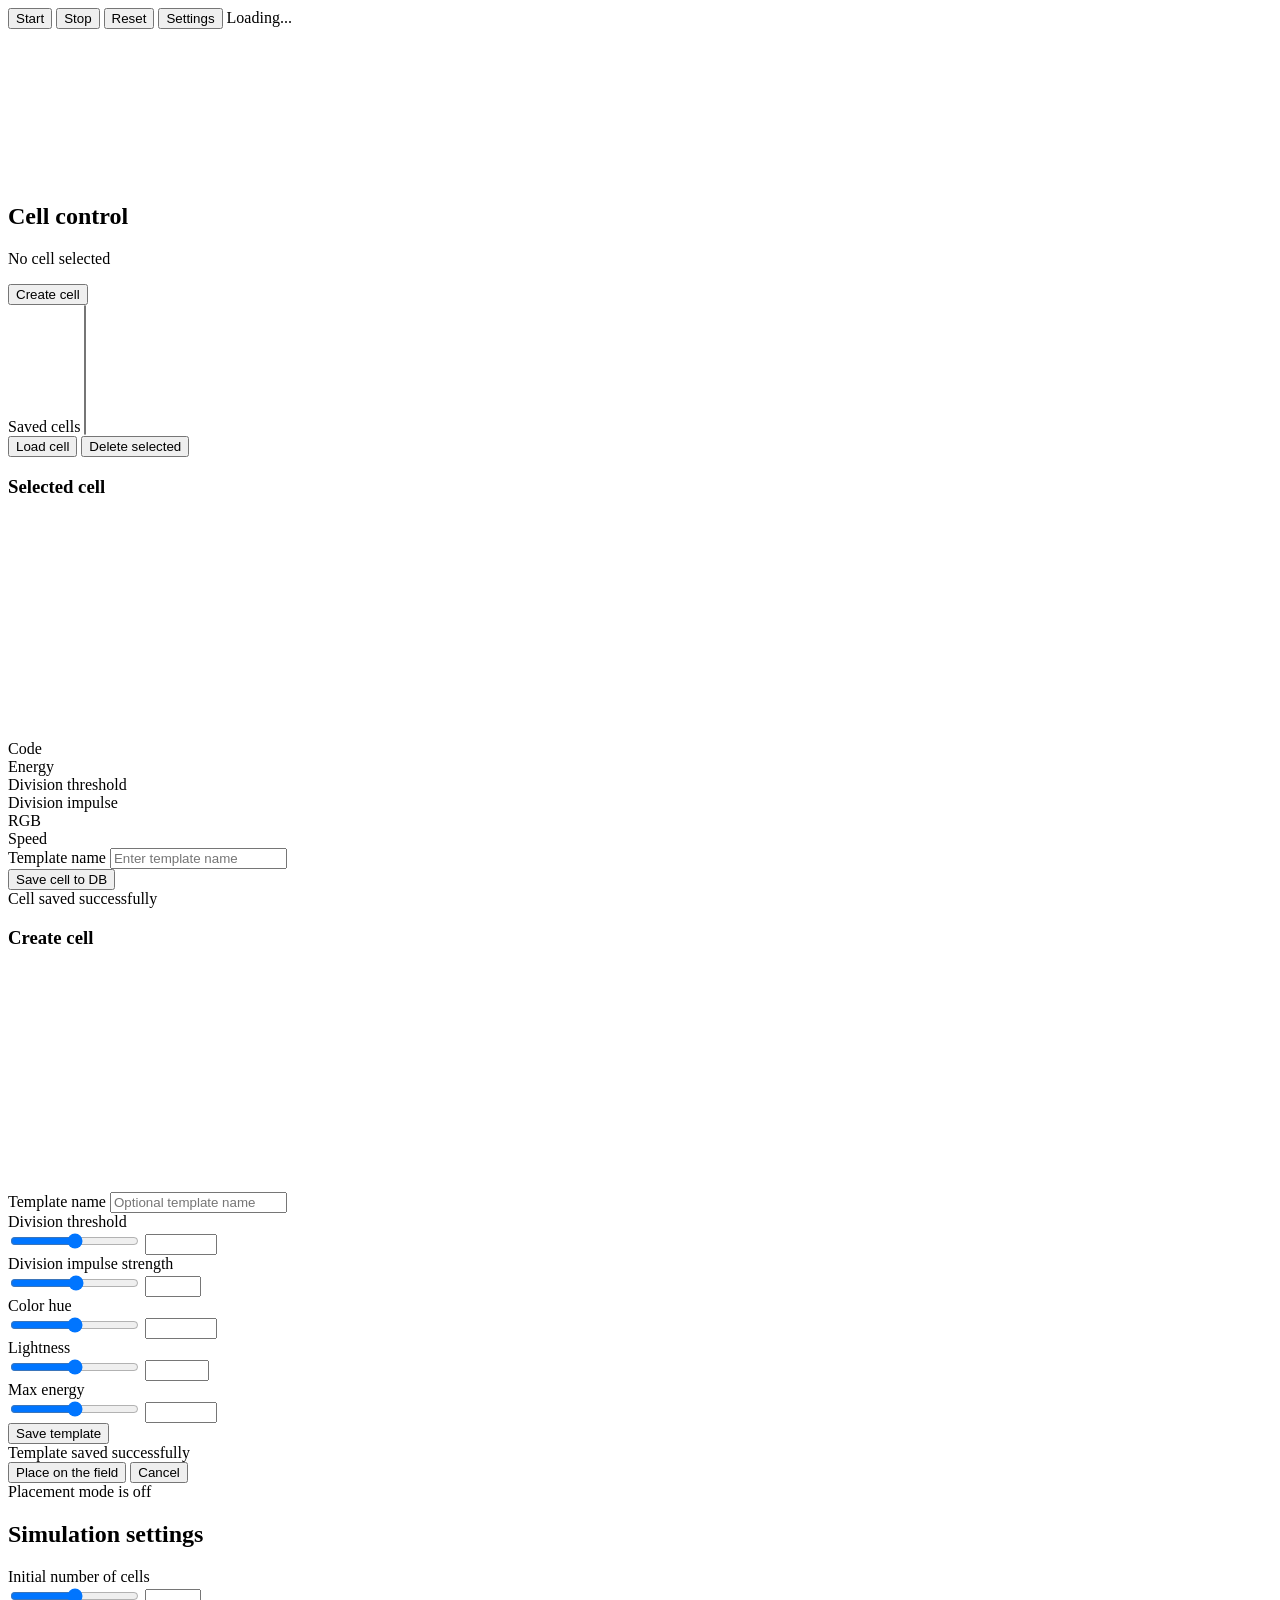
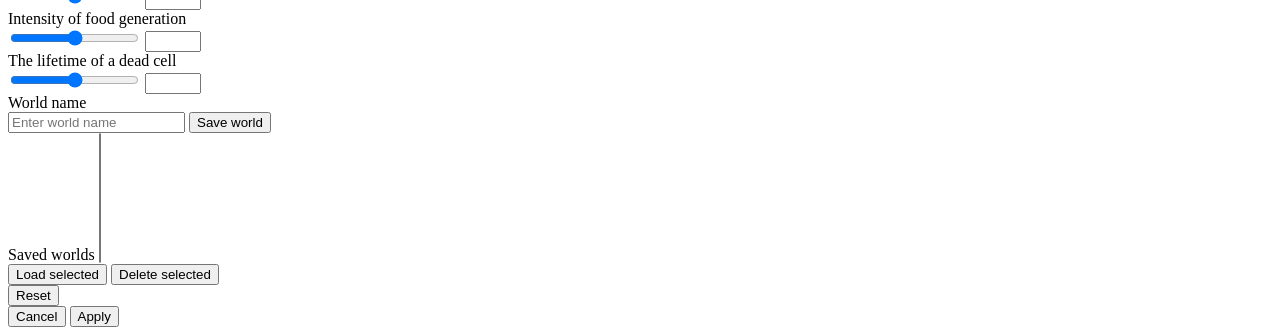
==== src/main/resources/static/index.html @ 62fa85a8 "feat: full simulation system (cells, genome, ui, config, save/load)" ====
<!DOCTYPE html>
<html lang="ru">
<head>
    <meta charset="UTF-8">
    <title>BioLab Engine</title>
    <link rel="stylesheet" href="/style.css">
</head>
<body>
<div class="toolbar">
    <button id="startBtn">Start</button>
    <button id="stopBtn">Stop</button>
    <button id="resetBtn">Reset</button>
    <button id="settingsBtn">Settings</button>
    <span id="stats">Loading...</span>
</div>

<div class="main-layout">
    <canvas id="world"></canvas>

    <aside class="cell-sidebar">
        <h2>Cell control</h2>

        <div id="cellPanelEmpty" class="cell-panel-section">
            <p>No cell selected</p>
            <button id="startCreateCellBtn" type="button">Create cell</button>

            <div class="cell-panel-spacer"></div>

            <label for="savedCellTemplatesList">Saved cells</label>
            <select id="savedCellTemplatesList" size="8"></select>

            <div class="cell-panel-spacer"></div>

            <div class="settings-input-row">
                <button id="loadCellTemplateBtn" type="button">Load cell</button>
                <button id="deleteCellTemplateBtn" type="button" class="danger-btn">Delete selected</button>
            </div>
        </div>

        <div id="cellPanelSelected" class="cell-panel-section hidden">
            <h3>Selected cell</h3>
            <div class="selected-cell-preview-wrap">
                <canvas id="selectedCellPreviewCanvas" width="220" height="220"></canvas>
            </div>

            <div class="cell-info-grid">
                <div class="cell-info-label">Code</div>
                <div id="selectedCellCode"></div>

                <div class="cell-info-label">Energy</div>
                <div id="selectedCellEnergy"></div>

                <div class="cell-info-label">Division threshold</div>
                <div id="selectedCellDivisionThreshold"></div>

                <div class="cell-info-label">Division impulse</div>
                <div id="selectedCellDivisionImpulse"></div>

                <div class="cell-info-label">RGB</div>
                <div id="selectedCellRgb"></div>

                <div class="cell-info-label">Speed</div>
                <div id="selectedCellSpeed"></div>
            </div>

            <div class="cell-panel-spacer"></div>

            <label for="saveSelectedCellNameInput">Template name</label>
            <input id="saveSelectedCellNameInput" type="text" maxlength="200" placeholder="Enter template name">

            <div class="cell-panel-spacer"></div>

            <button id="saveSelectedCellBtn" type="button">Save cell to DB</button>
            <div id="saveSelectedCellSuccess" class="success-toast">Cell saved successfully</div>
        </div>

        <div id="cellPanelCreate" class="cell-panel-section hidden">
            <h3>Create cell</h3>

            <div class="selected-cell-preview-wrap">
                <canvas id="createCellPreviewCanvas" width="220" height="220"></canvas>
            </div>

            <label for="createCellTemplateNameInput">Template name</label>
            <input id="createCellTemplateNameInput" type="text" maxlength="200" placeholder="Optional template name">

            <div class="cell-panel-spacer"></div>

            <div class="settings-field">
                <label for="createDivisionThresholdSlider">Division threshold</label>
                <div class="settings-input-row">
                    <input id="createDivisionThresholdSlider" type="range" min="20" max="100" step="0.1">
                    <input id="createDivisionThresholdInput" type="number" min="20" max="100" step="0.1">
                </div>
            </div>

            <div class="settings-field">
                <label for="createDivisionImpulseSlider">Division impulse strength</label>
                <div class="settings-input-row">
                    <input id="createDivisionImpulseSlider" type="range" min="0.5" max="6" step="0.1">
                    <input id="createDivisionImpulseInput" type="number" min="0.5" max="6" step="0.1">
                </div>
            </div>

            <div class="settings-field">
                <label for="createColorHueSlider">Color hue</label>
                <div class="settings-input-row">
                    <input id="createColorHueSlider" type="range" min="0" max="360" step="0.1">
                    <input id="createColorHueInput" type="number" min="0" max="360" step="0.1">
                </div>
            </div>

            <div class="settings-field">
                <label for="createLightnessSlider">Lightness</label>
                <div class="settings-input-row">
                    <input id="createLightnessSlider" type="range" min="35" max="75" step="0.1">
                    <input id="createLightnessInput" type="number" min="35" max="75" step="0.1">
                </div>
            </div>

            <div class="settings-field">
                <label for="createMaxEnergySlider">Max energy</label>
                <div class="settings-input-row">
                    <input id="createMaxEnergySlider" type="range" min="20" max="200" step="0.1">
                    <input id="createMaxEnergyInput" type="number" min="20" max="200" step="0.1">
                </div>
            </div>

            <div class="cell-panel-spacer"></div>

            <button id="saveCreateTemplateBtn" type="button">Save template</button>
            <div id="saveCreateTemplateSuccess" class="success-toast">Template saved successfully</div>

            <button id="armPlaceCellBtn" type="button">Place on the field</button>
            <button id="cancelCreateCellBtn" type="button">Cancel</button>

            <div class="cell-panel-spacer"></div>
            <div id="createCellModeHint">Placement mode is off</div>
        </div>
    </aside>
</div>

<div id="settingsOverlay" class="settings-overlay hidden">
    <div class="settings-modal">
        <h2>Simulation settings</h2>

        <div class="settings-field">
            <label for="initialSaprotrophCountSlider">Initial number of cells</label>
            <div class="settings-input-row">
                <input id="initialSaprotrophCountSlider" type="range" min="0" max="300" step="1">
                <input id="initialSaprotrophCountValue" type="number" min="0" max="300" step="1">
            </div>
        </div>

        <div class="settings-field">
            <label for="foodSpawnRateSlider">Intensity of food generation</label>
            <div class="settings-input-row">
                <input id="foodSpawnRateSlider" type="range" min="0" max="100" step="1">
                <input id="foodSpawnRateValue" type="number" min="0" max="100" step="1">
            </div>
        </div>

        <div class="settings-field">
            <label for="deadCellLifetimeTicksSlider">The lifetime of a dead cell</label>
            <div class="settings-input-row">
                <input id="deadCellLifetimeTicksSlider" type="range" min="1" max="500" step="1">
                <input id="deadCellLifetimeTicksValue" type="number" min="1" max="500" step="1">
            </div>
        </div>

        <div class="settings-field">
            <label for="worldNameInput">World name</label>
            <div class="settings-input-row">
                <input id="worldNameInput" type="text" maxlength="200" placeholder="Enter world name">
                <button id="saveWorldBtn" type="button">Save world</button>
            </div>
        </div>

        <div class="settings-field">
            <label for="savedWorldsList">Saved worlds</label>
            <select id="savedWorldsList" size="8"></select>
            <div class="settings-spacer-md"></div>
            <div class="settings-input-row">
                <button id="loadSelectedWorldBtn" type="button">Load selected</button>
                <button id="deleteSelectedWorldBtn" type="button" class="danger-btn">Delete selected</button>
            </div>
        </div>

        <div class="settings-middle-actions">
            <button id="resetSettingsBtn" type="button">Reset</button>
        </div>

        <div class="settings-bottom-actions">
            <button id="cancelSettingsBtn" type="button">Cancel</button>
            <button id="saveSettingsBtn" type="button">Apply</button>
        </div>
    </div>
</div>

<script type="module" src="/app.js"></script>
</body>
</html>
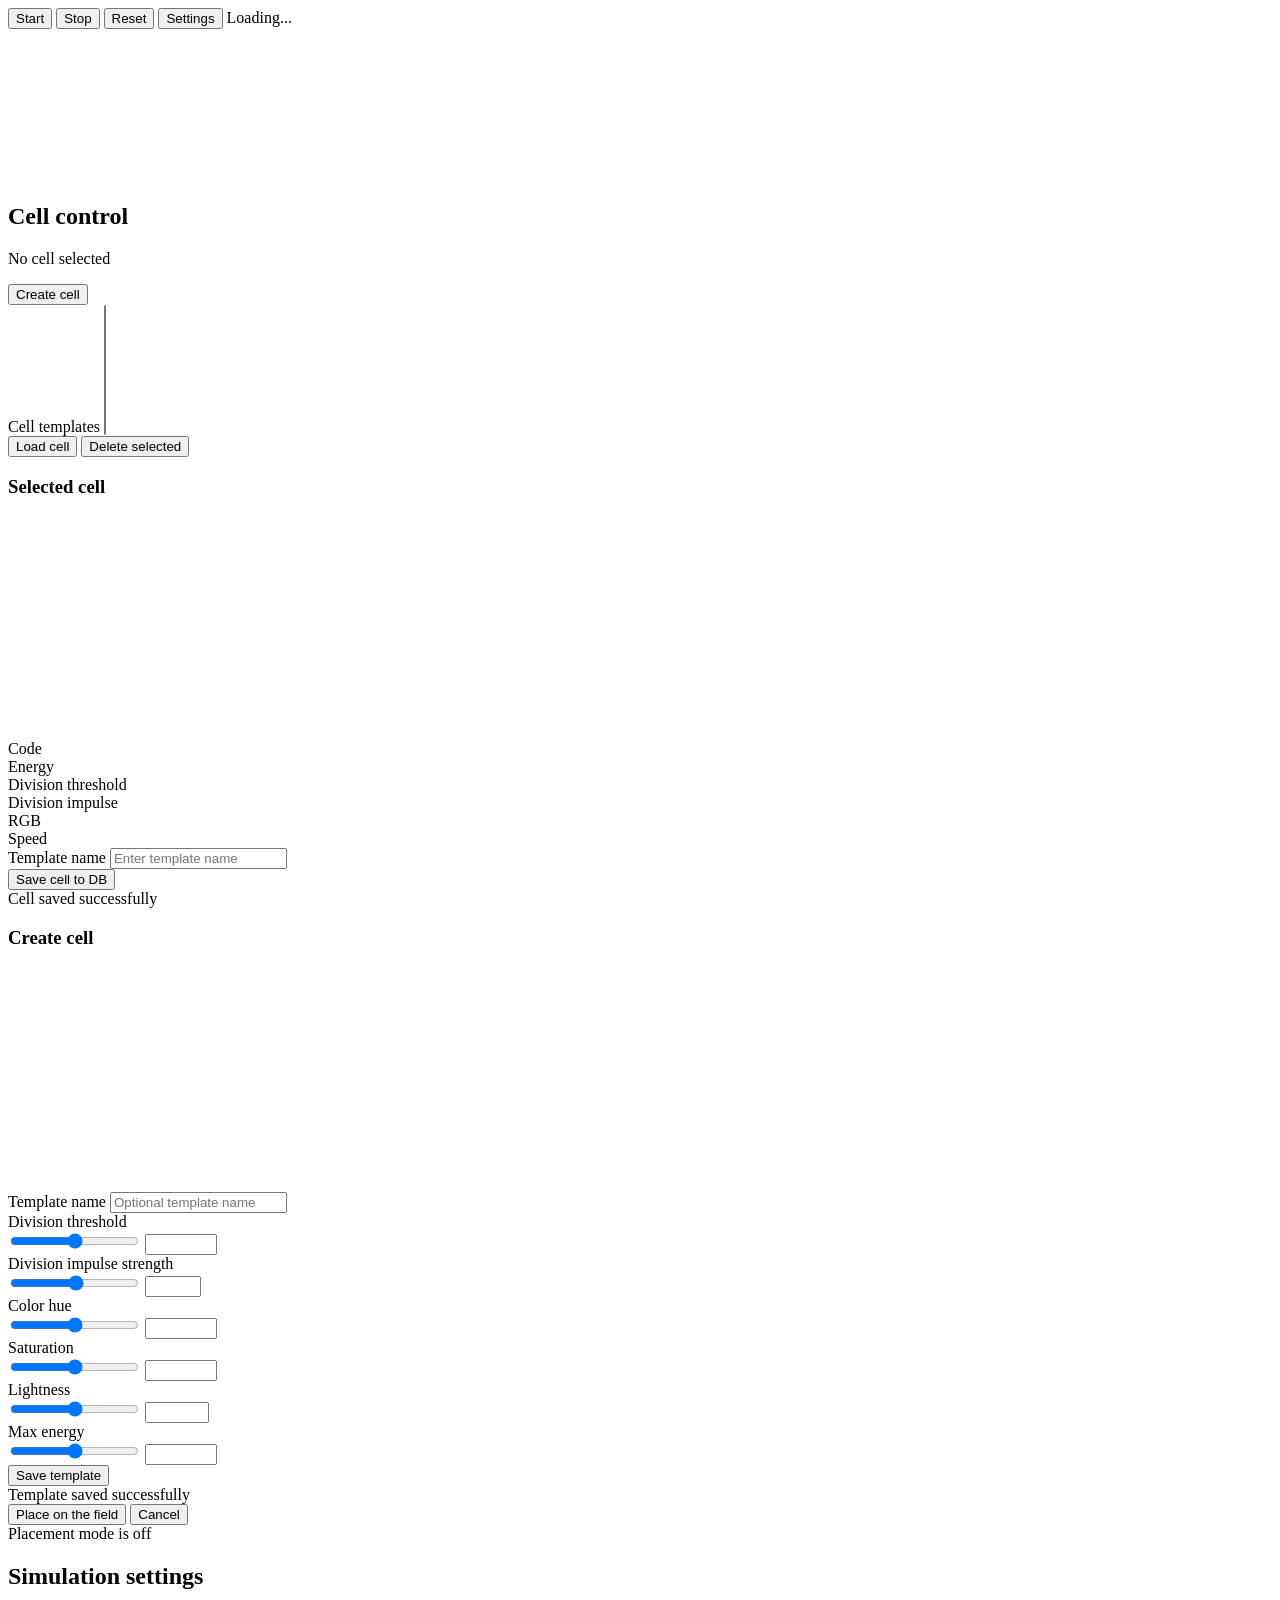
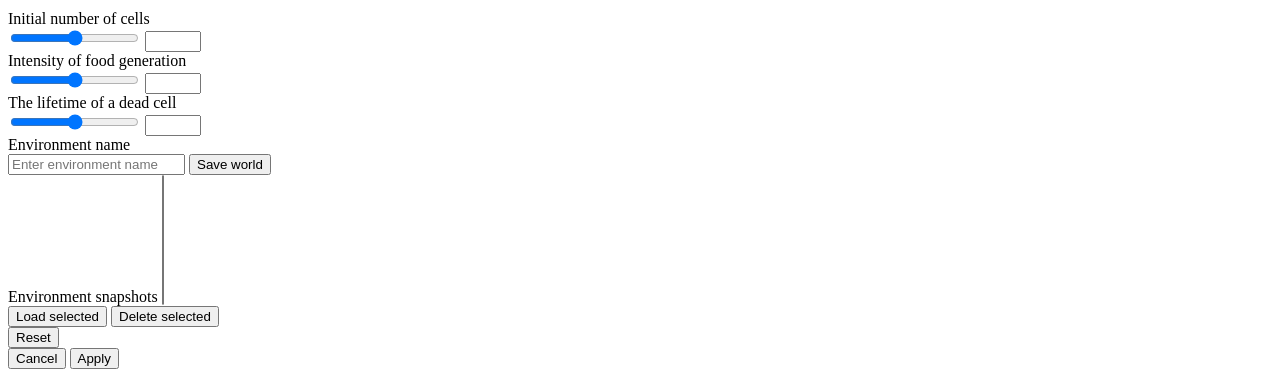
==== commit 1392ae31: "refactor: reorganize simulation architecture and frontend modules" ====
--- a/src/main/resources/static/index.html
+++ b/src/main/resources/static/index.html
@@ -15,7 +15,7 @@
 </div>
 
 <div class="main-layout">
-    <canvas id="world"></canvas>
+    <canvas id="environment"></canvas>
 
     <aside class="cell-sidebar">
         <h2>Cell control</h2>
@@ -26,8 +26,8 @@
 
             <div class="cell-panel-spacer"></div>
 
-            <label for="savedCellTemplatesList">Saved cells</label>
-            <select id="savedCellTemplatesList" size="8"></select>
+            <label for="cellTemplatesList">Cell templates</label>
+            <select id="cellTemplatesList" size="8"></select>
 
             <div class="cell-panel-spacer"></div>
 
@@ -111,6 +111,14 @@
             </div>
 
             <div class="settings-field">
+                <label for="createSaturationSlider">Saturation</label>
+                <div class="settings-input-row">
+                    <input id="createSaturationSlider" type="range" min="30" max="100" step="0.1">
+                    <input id="createSaturationInput" type="number" min="30" max="100" step="0.1">
+                </div>
+            </div>
+
+            <div class="settings-field">
                 <label for="createLightnessSlider">Lightness</label>
                 <div class="settings-input-row">
                     <input id="createLightnessSlider" type="range" min="35" max="75" step="0.1">
@@ -131,7 +139,7 @@
             <button id="saveCreateTemplateBtn" type="button">Save template</button>
             <div id="saveCreateTemplateSuccess" class="success-toast">Template saved successfully</div>
 
-            <button id="armPlaceCellBtn" type="button">Place on the field</button>
+            <button id="placeCellModeBtn" type="button">Place on the field</button>
             <button id="cancelCreateCellBtn" type="button">Cancel</button>
 
             <div class="cell-panel-spacer"></div>
@@ -145,10 +153,10 @@
         <h2>Simulation settings</h2>
 
         <div class="settings-field">
-            <label for="initialSaprotrophCountSlider">Initial number of cells</label>
-            <div class="settings-input-row">
-                <input id="initialSaprotrophCountSlider" type="range" min="0" max="300" step="1">
-                <input id="initialSaprotrophCountValue" type="number" min="0" max="300" step="1">
+            <label for="initialCellCountSlider">Initial number of cells</label>
+            <div class="settings-input-row">
+                <input id="initialCellCountSlider" type="range" min="0" max="300" step="1">
+                <input id="initialCellCountValue" type="number" min="0" max="300" step="1">
             </div>
         </div>
 
@@ -169,16 +177,16 @@
         </div>
 
         <div class="settings-field">
-            <label for="worldNameInput">World name</label>
-            <div class="settings-input-row">
-                <input id="worldNameInput" type="text" maxlength="200" placeholder="Enter world name">
-                <button id="saveWorldBtn" type="button">Save world</button>
-            </div>
-        </div>
-
-        <div class="settings-field">
-            <label for="savedWorldsList">Saved worlds</label>
-            <select id="savedWorldsList" size="8"></select>
+            <label for="environmentNameInput">Environment name</label>
+            <div class="settings-input-row">
+                <input id="environmentNameInput" type="text" maxlength="200" placeholder="Enter environment name">
+                <button id="saveEnvironmentBtn" type="button">Save world</button>
+            </div>
+        </div>
+
+        <div class="settings-field">
+            <label for="environmentSnapshotsList">Environment snapshots</label>
+            <select id="environmentSnapshotsList" size="8"></select>
             <div class="settings-spacer-md"></div>
             <div class="settings-input-row">
                 <button id="loadSelectedWorldBtn" type="button">Load selected</button>
@@ -197,6 +205,6 @@
     </div>
 </div>
 
-<script type="module" src="/app.js"></script>
+<script type="module" src="/js/app.js"></script>
 </body>
 </html>
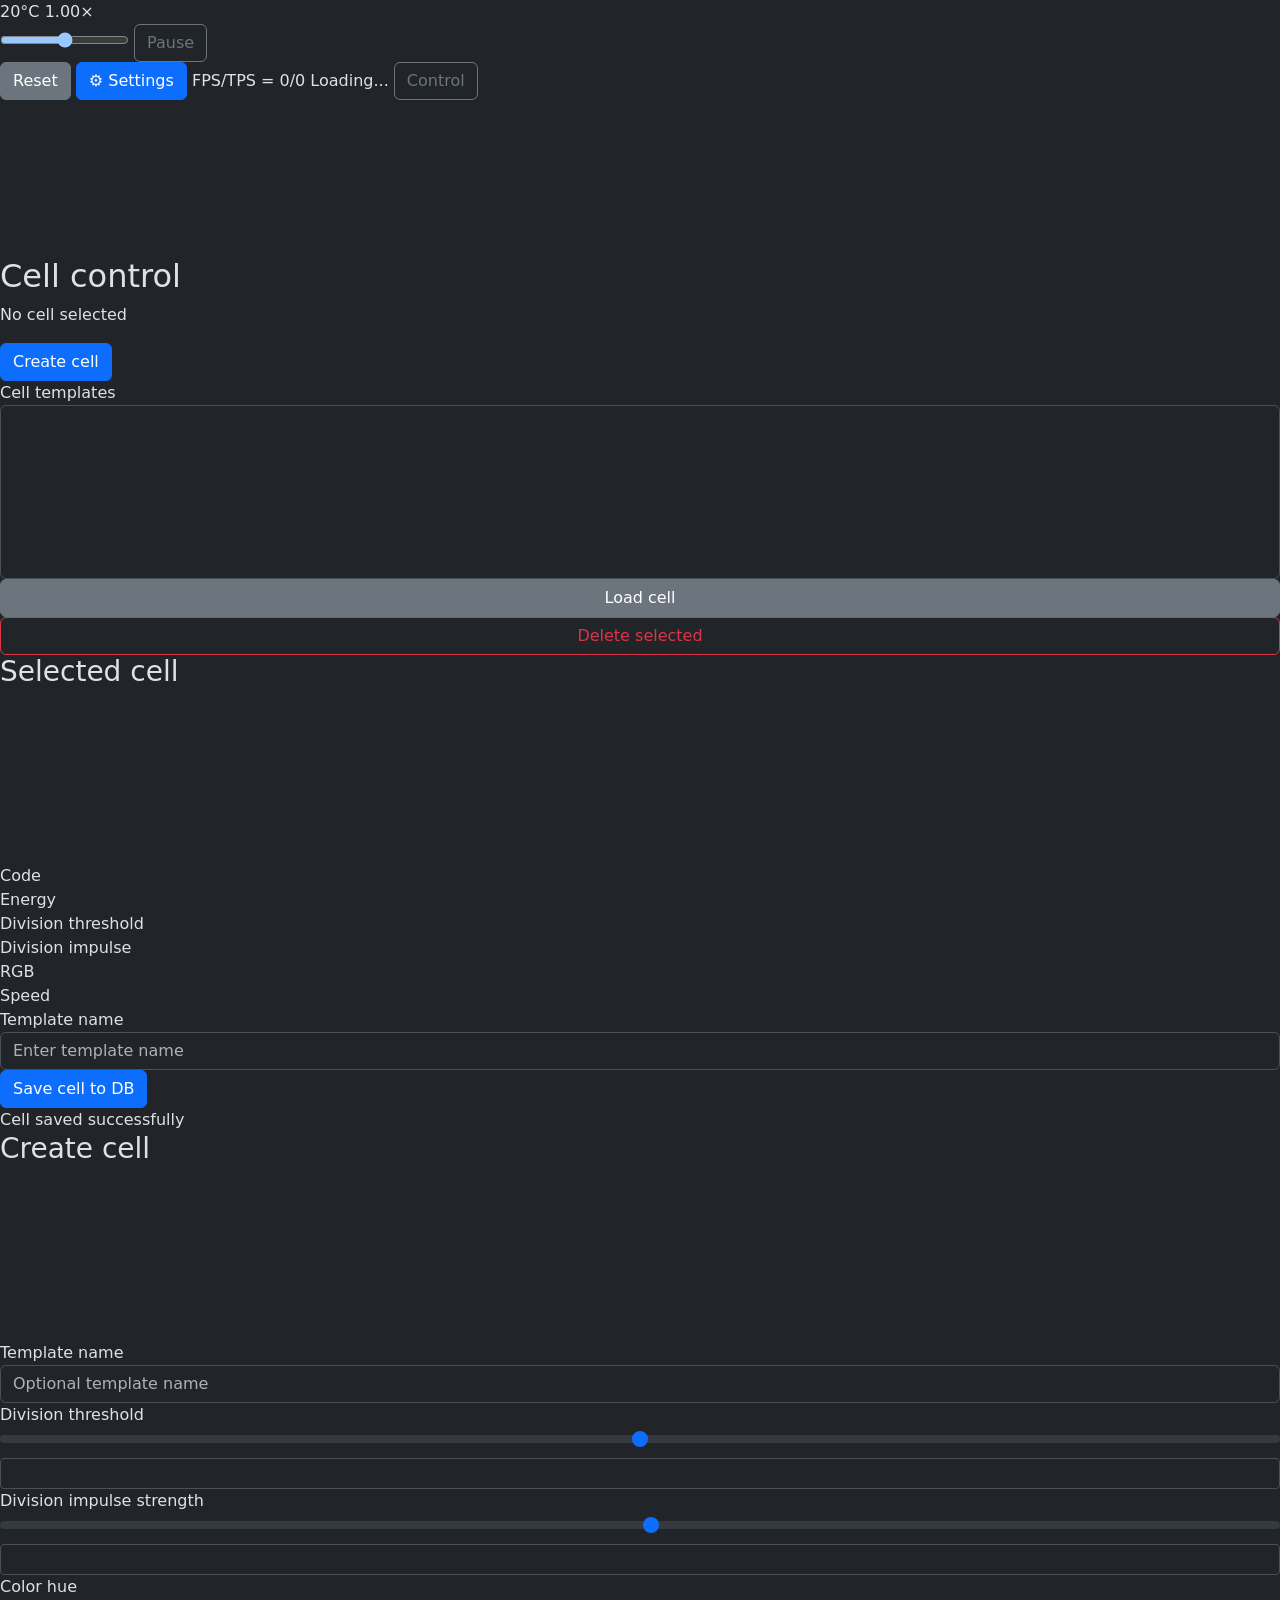
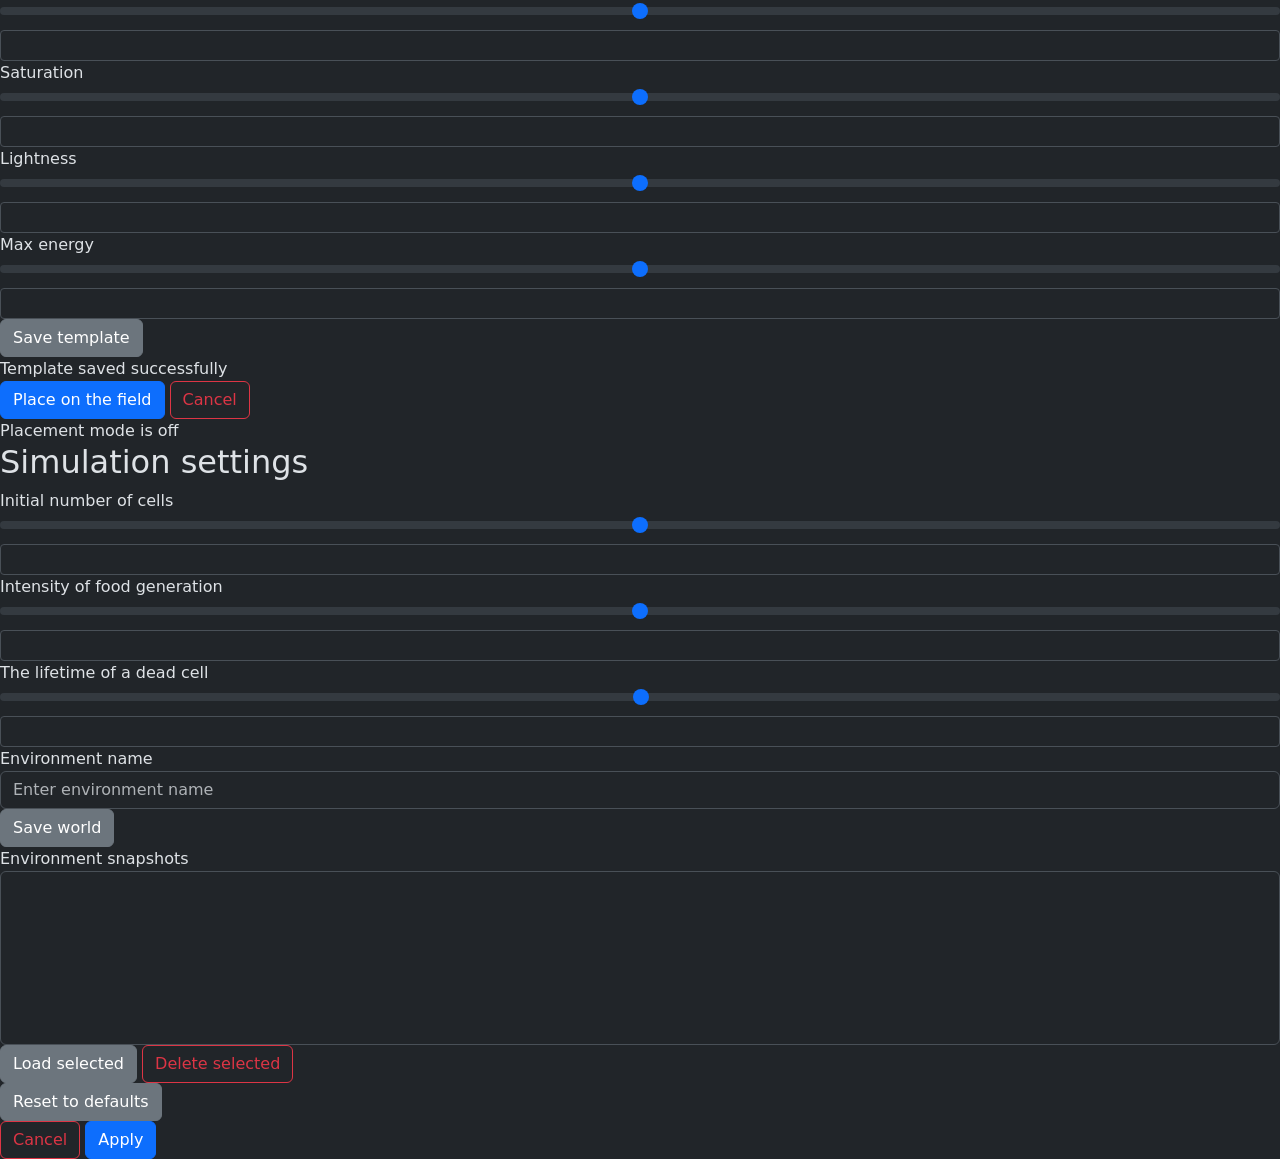
==== commit 526960db: "feat: add collisions, time control and fps tracking" ====
--- a/src/main/resources/static/index.html
+++ b/src/main/resources/static/index.html
@@ -1,46 +1,68 @@
 <!DOCTYPE html>
-<html lang="ru">
+<html lang="ru" data-bs-theme="dark">
 <head>
     <meta charset="UTF-8">
+    <meta name="viewport" content="width=device-width, initial-scale=1.0">
     <title>BioLab Engine</title>
+    <link href="https://cdn.jsdelivr.net/npm/bootstrap@5.3.3/dist/css/bootstrap.min.css" rel="stylesheet">
     <link rel="stylesheet" href="/style.css">
 </head>
 <body>
 <div class="toolbar">
-    <button id="startBtn">Start</button>
-    <button id="stopBtn">Stop</button>
-    <button id="resetBtn">Reset</button>
-    <button id="settingsBtn">Settings</button>
+
+    <div class="time-control">
+        <div class="temp-display" title="Температура / скорость симуляции">
+            <span id="temperatureLabel" class="temp-value">20°C</span>
+            <span id="speedLabel" class="speed-value">1.00×</span>
+        </div>
+
+        <input id="timeSlider" type="range" min="0" max="100" step="1" value="50"
+               title="Температура и скорость симуляции">
+
+        <button id="pauseBtn" type="button" class="btn btn-outline-secondary"
+                title="Пауза / Возобновить">Pause</button>
+    </div>
+
+    <button id="resetBtn" type="button" class="btn btn-secondary">Reset</button>
+    <button id="settingsBtn" type="button" class="btn btn-primary">⚙ Settings</button>
+
+    <span id="fpsLabel" class="fps-badge" title="FPS клиента / TPS сервера">FPS/TPS = 0/0</span>
+
     <span id="stats">Loading...</span>
+
+    <button id="sidebarToggleBtn" type="button" class="btn btn-outline-secondary ms-auto"
+            title="Cell control">Control</button>
 </div>
 
 <div class="main-layout">
-    <canvas id="environment"></canvas>
+    <div class="environment-scroll">
+        <canvas id="environment"></canvas>
+    </div>
 
     <aside class="cell-sidebar">
         <h2>Cell control</h2>
 
         <div id="cellPanelEmpty" class="cell-panel-section">
-            <p>No cell selected</p>
-            <button id="startCreateCellBtn" type="button">Create cell</button>
+            <p style="color: var(--c-text-muted); font-size:var(--font-sm);">No cell selected</p>
+            <button id="startCreateCellBtn" type="button" class="btn btn-primary">Create cell</button>
 
             <div class="cell-panel-spacer"></div>
 
             <label for="cellTemplatesList">Cell templates</label>
-            <select id="cellTemplatesList" size="8"></select>
-
-            <div class="cell-panel-spacer"></div>
-
-            <div class="settings-input-row">
-                <button id="loadCellTemplateBtn" type="button">Load cell</button>
-                <button id="deleteCellTemplateBtn" type="button" class="danger-btn">Delete selected</button>
+            <select id="cellTemplatesList" class="form-select" size="8"></select>
+
+            <div class="cell-panel-spacer"></div>
+
+            <div class="settings-input-row">
+                <button id="loadCellTemplateBtn" type="button" class="btn btn-secondary w-100">Load cell</button>
+                <button id="deleteCellTemplateBtn" type="button" class="btn btn-outline-danger w-100">Delete selected</button>
             </div>
         </div>
 
         <div id="cellPanelSelected" class="cell-panel-section hidden">
             <h3>Selected cell</h3>
             <div class="selected-cell-preview-wrap">
-                <canvas id="selectedCellPreviewCanvas" width="220" height="220"></canvas>
+                <canvas id="selectedCellPreviewCanvas" width="160" height="160"></canvas>
             </div>
 
             <div class="cell-info-grid">
@@ -66,11 +88,12 @@
             <div class="cell-panel-spacer"></div>
 
             <label for="saveSelectedCellNameInput">Template name</label>
-            <input id="saveSelectedCellNameInput" type="text" maxlength="200" placeholder="Enter template name">
-
-            <div class="cell-panel-spacer"></div>
-
-            <button id="saveSelectedCellBtn" type="button">Save cell to DB</button>
+            <input id="saveSelectedCellNameInput" type="text" class="form-control"
+                   maxlength="200" placeholder="Enter template name">
+
+            <div class="cell-panel-spacer"></div>
+
+            <button id="saveSelectedCellBtn" type="button" class="btn btn-primary">Save cell to DB</button>
             <div id="saveSelectedCellSuccess" class="success-toast">Cell saved successfully</div>
         </div>
 
@@ -78,72 +101,73 @@
             <h3>Create cell</h3>
 
             <div class="selected-cell-preview-wrap">
-                <canvas id="createCellPreviewCanvas" width="220" height="220"></canvas>
+                <canvas id="createCellPreviewCanvas" width="160" height="160"></canvas>
             </div>
 
             <label for="createCellTemplateNameInput">Template name</label>
-            <input id="createCellTemplateNameInput" type="text" maxlength="200" placeholder="Optional template name">
+            <input id="createCellTemplateNameInput" type="text" class="form-control"
+                   maxlength="200" placeholder="Optional template name">
 
             <div class="cell-panel-spacer"></div>
 
             <div class="settings-field">
                 <label for="createDivisionThresholdSlider">Division threshold</label>
                 <div class="settings-input-row">
-                    <input id="createDivisionThresholdSlider" type="range" min="20" max="100" step="0.1">
-                    <input id="createDivisionThresholdInput" type="number" min="20" max="100" step="0.1">
+                    <input id="createDivisionThresholdSlider" type="range" class="form-range" min="20" max="100" step="0.1">
+                    <input id="createDivisionThresholdInput" type="number" class="form-control form-control-sm" min="20" max="100" step="0.1">
                 </div>
             </div>
 
             <div class="settings-field">
                 <label for="createDivisionImpulseSlider">Division impulse strength</label>
                 <div class="settings-input-row">
-                    <input id="createDivisionImpulseSlider" type="range" min="0.5" max="6" step="0.1">
-                    <input id="createDivisionImpulseInput" type="number" min="0.5" max="6" step="0.1">
+                    <input id="createDivisionImpulseSlider" type="range" class="form-range" min="0.5" max="6" step="0.1">
+                    <input id="createDivisionImpulseInput" type="number" class="form-control form-control-sm" min="0.5" max="6" step="0.1">
                 </div>
             </div>
 
             <div class="settings-field">
                 <label for="createColorHueSlider">Color hue</label>
                 <div class="settings-input-row">
-                    <input id="createColorHueSlider" type="range" min="0" max="360" step="0.1">
-                    <input id="createColorHueInput" type="number" min="0" max="360" step="0.1">
+                    <input id="createColorHueSlider" type="range" class="form-range" min="0" max="360" step="0.1">
+                    <input id="createColorHueInput" type="number" class="form-control form-control-sm" min="0" max="360" step="0.1">
                 </div>
             </div>
 
             <div class="settings-field">
                 <label for="createSaturationSlider">Saturation</label>
                 <div class="settings-input-row">
-                    <input id="createSaturationSlider" type="range" min="30" max="100" step="0.1">
-                    <input id="createSaturationInput" type="number" min="30" max="100" step="0.1">
+                    <input id="createSaturationSlider" type="range" class="form-range" min="30" max="100" step="0.1">
+                    <input id="createSaturationInput" type="number" class="form-control form-control-sm" min="30" max="100" step="0.1">
                 </div>
             </div>
 
             <div class="settings-field">
                 <label for="createLightnessSlider">Lightness</label>
                 <div class="settings-input-row">
-                    <input id="createLightnessSlider" type="range" min="35" max="75" step="0.1">
-                    <input id="createLightnessInput" type="number" min="35" max="75" step="0.1">
+                    <input id="createLightnessSlider" type="range" class="form-range" min="35" max="75" step="0.1">
+                    <input id="createLightnessInput" type="number" class="form-control form-control-sm" min="35" max="75" step="0.1">
                 </div>
             </div>
 
             <div class="settings-field">
                 <label for="createMaxEnergySlider">Max energy</label>
                 <div class="settings-input-row">
-                    <input id="createMaxEnergySlider" type="range" min="20" max="200" step="0.1">
-                    <input id="createMaxEnergyInput" type="number" min="20" max="200" step="0.1">
-                </div>
-            </div>
-
-            <div class="cell-panel-spacer"></div>
-
-            <button id="saveCreateTemplateBtn" type="button">Save template</button>
+                    <input id="createMaxEnergySlider" type="range" class="form-range" min="20" max="200" step="0.1">
+                    <input id="createMaxEnergyInput" type="number" class="form-control form-control-sm" min="20" max="200" step="0.1">
+                </div>
+            </div>
+
+            <div class="cell-panel-spacer"></div>
+
+            <button id="saveCreateTemplateBtn" type="button" class="btn btn-secondary">Save template</button>
             <div id="saveCreateTemplateSuccess" class="success-toast">Template saved successfully</div>
 
-            <button id="placeCellModeBtn" type="button">Place on the field</button>
-            <button id="cancelCreateCellBtn" type="button">Cancel</button>
-
-            <div class="cell-panel-spacer"></div>
-            <div id="createCellModeHint">Placement mode is off</div>
+            <button id="placeCellModeBtn" type="button" class="btn btn-primary">Place on the field</button>
+            <button id="cancelCreateCellBtn" type="button" class="btn btn-outline-danger">Cancel</button>
+
+            <div class="cell-panel-spacer"></div>
+            <div id="createCellModeHint" style="font-size:var(--font-sm); color: var(--c-text-muted);">Placement mode is off</div>
         </div>
     </aside>
 </div>
@@ -155,56 +179,56 @@
         <div class="settings-field">
             <label for="initialCellCountSlider">Initial number of cells</label>
             <div class="settings-input-row">
-                <input id="initialCellCountSlider" type="range" min="0" max="300" step="1">
-                <input id="initialCellCountValue" type="number" min="0" max="300" step="1">
+                <input id="initialCellCountSlider" type="range" class="form-range" min="0" max="300" step="1">
+                <input id="initialCellCountValue" type="number" class="form-control form-control-sm" min="0" max="300" step="1">
             </div>
         </div>
 
         <div class="settings-field">
             <label for="foodSpawnRateSlider">Intensity of food generation</label>
             <div class="settings-input-row">
-                <input id="foodSpawnRateSlider" type="range" min="0" max="100" step="1">
-                <input id="foodSpawnRateValue" type="number" min="0" max="100" step="1">
+                <input id="foodSpawnRateSlider" type="range" class="form-range" min="0" max="100" step="1">
+                <input id="foodSpawnRateValue" type="number" class="form-control form-control-sm" min="0" max="100" step="1">
             </div>
         </div>
 
         <div class="settings-field">
             <label for="deadCellLifetimeTicksSlider">The lifetime of a dead cell</label>
             <div class="settings-input-row">
-                <input id="deadCellLifetimeTicksSlider" type="range" min="1" max="500" step="1">
-                <input id="deadCellLifetimeTicksValue" type="number" min="1" max="500" step="1">
+                <input id="deadCellLifetimeTicksSlider" type="range" class="form-range" min="1" max="500" step="1">
+                <input id="deadCellLifetimeTicksValue" type="number" class="form-control form-control-sm" min="1" max="500" step="1">
             </div>
         </div>
 
         <div class="settings-field">
             <label for="environmentNameInput">Environment name</label>
             <div class="settings-input-row">
-                <input id="environmentNameInput" type="text" maxlength="200" placeholder="Enter environment name">
-                <button id="saveEnvironmentBtn" type="button">Save world</button>
+                <input id="environmentNameInput" type="text" class="form-control" maxlength="200" placeholder="Enter environment name">
+                <button id="saveEnvironmentBtn" type="button" class="btn btn-secondary">Save world</button>
             </div>
         </div>
 
         <div class="settings-field">
             <label for="environmentSnapshotsList">Environment snapshots</label>
-            <select id="environmentSnapshotsList" size="8"></select>
+            <select id="environmentSnapshotsList" class="form-select" size="8"></select>
             <div class="settings-spacer-md"></div>
             <div class="settings-input-row">
-                <button id="loadSelectedWorldBtn" type="button">Load selected</button>
-                <button id="deleteSelectedWorldBtn" type="button" class="danger-btn">Delete selected</button>
+                <button id="loadSelectedWorldBtn" type="button" class="btn btn-secondary">Load selected</button>
+                <button id="deleteSelectedWorldBtn" type="button" class="btn btn-outline-danger">Delete selected</button>
             </div>
         </div>
 
         <div class="settings-middle-actions">
-            <button id="resetSettingsBtn" type="button">Reset</button>
+            <button id="resetSettingsBtn" type="button" class="btn btn-secondary">Reset to defaults</button>
         </div>
 
         <div class="settings-bottom-actions">
-            <button id="cancelSettingsBtn" type="button">Cancel</button>
-            <button id="saveSettingsBtn" type="button">Apply</button>
+            <button id="cancelSettingsBtn" type="button" class="btn btn-outline-danger">Cancel</button>
+            <button id="saveSettingsBtn" type="button" class="btn btn-primary">Apply</button>
         </div>
     </div>
 </div>
 
 <script type="module" src="/js/app.js"></script>
 </body>
-</html>
+</html>
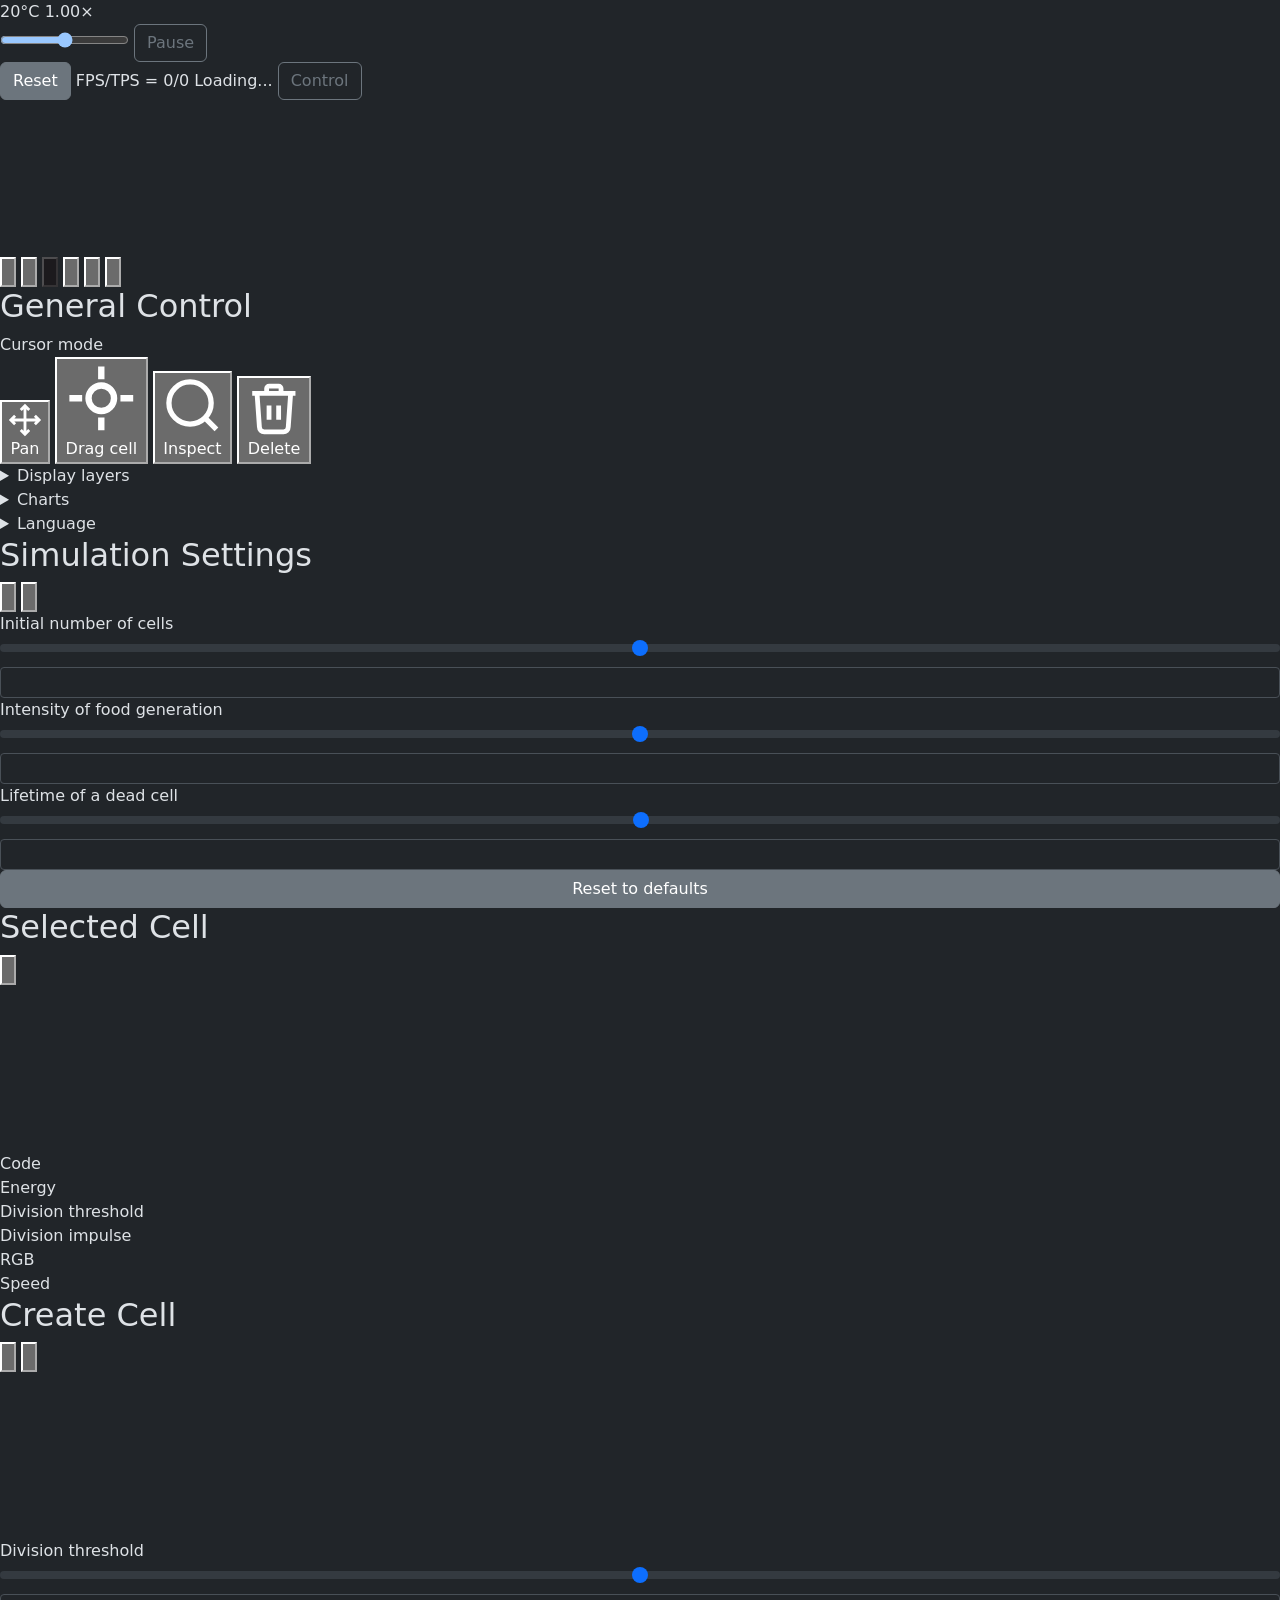
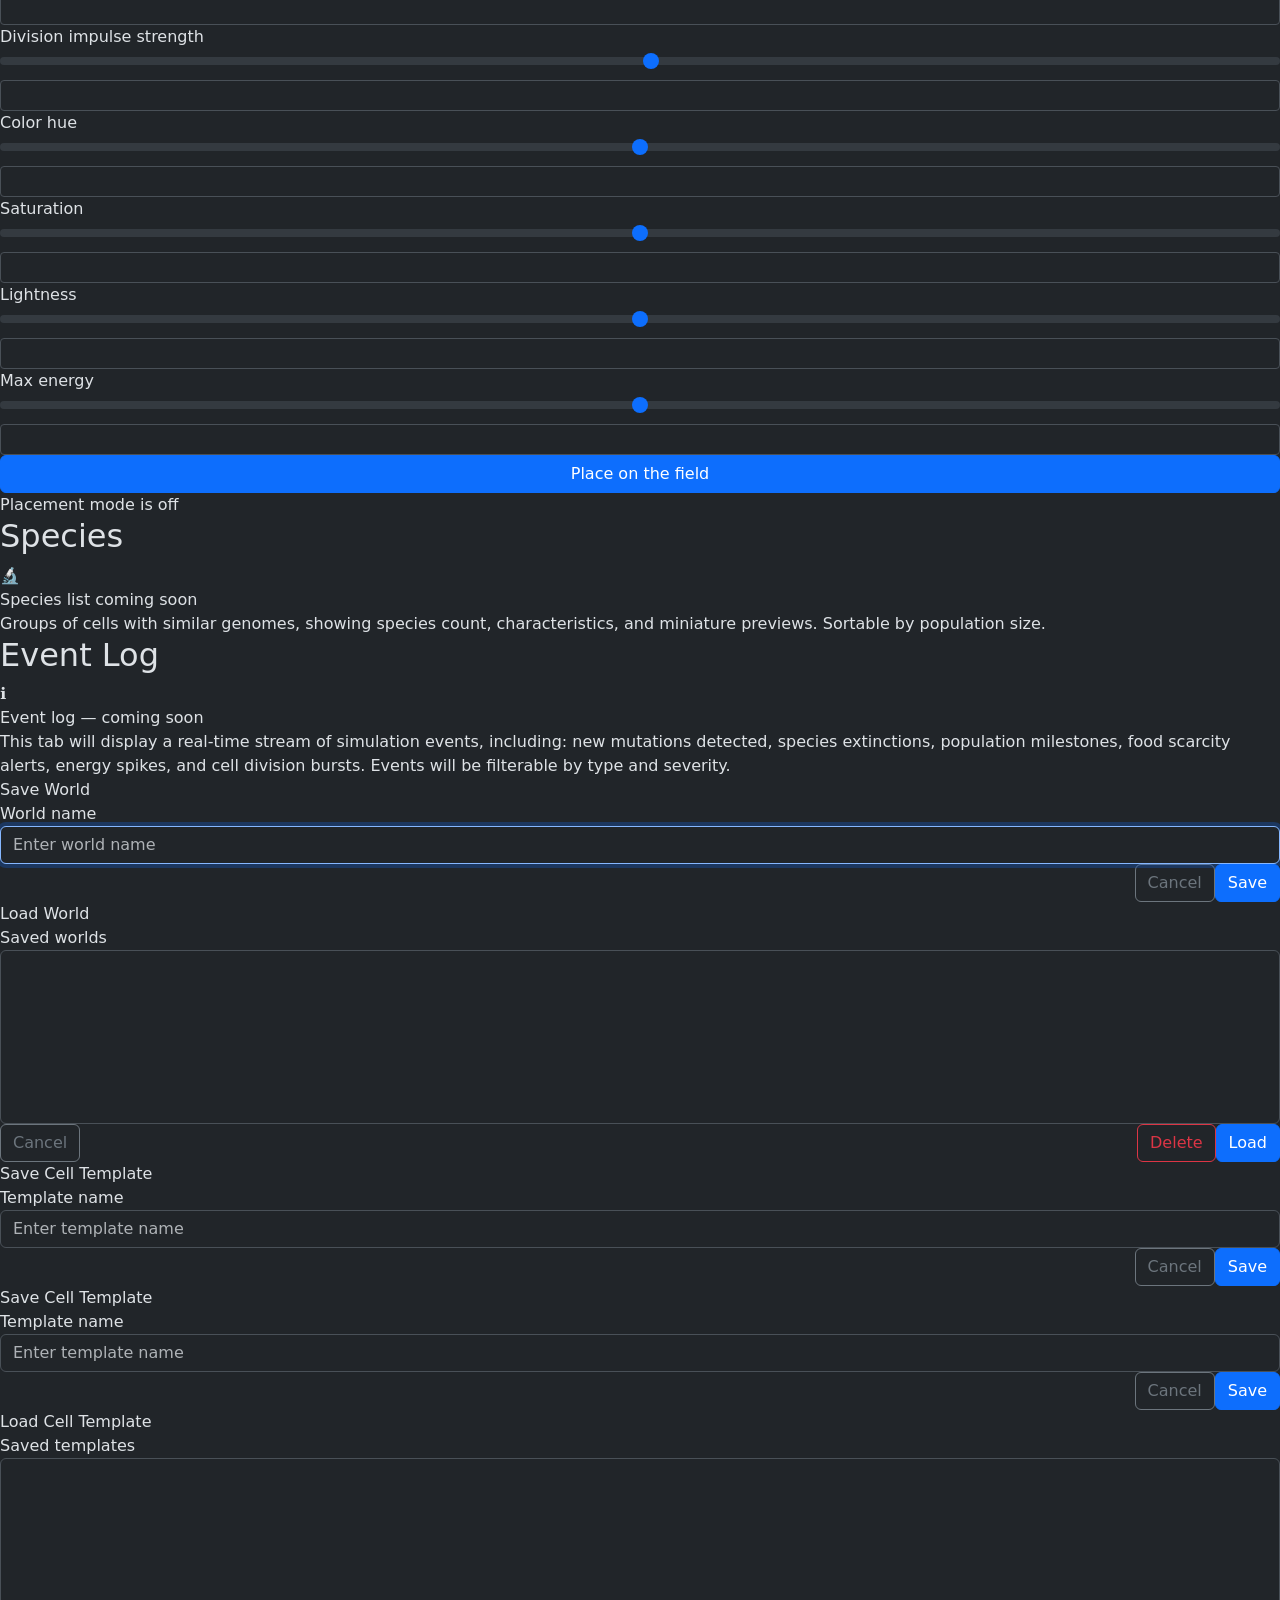
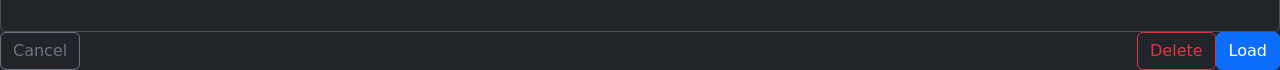
==== commit dd8eb2e6: "feat: redesign simulation UI and sidebar navigation" ====
--- a/src/main/resources/static/index.html
+++ b/src/main/resources/static/index.html
@@ -1,5 +1,5 @@
 <!DOCTYPE html>
-<html lang="ru" data-bs-theme="dark">
+<html lang="en" data-bs-theme="dark">
 <head>
     <meta charset="UTF-8">
     <meta name="viewport" content="width=device-width, initial-scale=1.0">
@@ -9,27 +9,19 @@
 </head>
 <body>
 <div class="toolbar">
-
     <div class="time-control">
-        <div class="temp-display" title="Температура / скорость симуляции">
+        <div class="temp-display" title="Temperature / simulation speed">
             <span id="temperatureLabel" class="temp-value">20°C</span>
             <span id="speedLabel" class="speed-value">1.00×</span>
         </div>
-
         <input id="timeSlider" type="range" min="0" max="100" step="1" value="50"
-               title="Температура и скорость симуляции">
-
+               title="Temperature and simulation speed">
         <button id="pauseBtn" type="button" class="btn btn-outline-secondary"
-                title="Пауза / Возобновить">Pause</button>
-    </div>
-
+                title="Pause / Resume">Pause</button>
+    </div>
     <button id="resetBtn" type="button" class="btn btn-secondary">Reset</button>
-    <button id="settingsBtn" type="button" class="btn btn-primary">⚙ Settings</button>
-
-    <span id="fpsLabel" class="fps-badge" title="FPS клиента / TPS сервера">FPS/TPS = 0/0</span>
-
+    <span id="fpsLabel" class="fps-badge" title="Client FPS / Server TPS">FPS/TPS = 0/0</span>
     <span id="stats">Loading...</span>
-
     <button id="sidebarToggleBtn" type="button" class="btn btn-outline-secondary ms-auto"
             title="Cell control">Control</button>
 </div>
@@ -39,192 +31,346 @@
         <canvas id="environment"></canvas>
     </div>
 
-    <aside class="cell-sidebar">
-        <h2>Cell control</h2>
-
-        <div id="cellPanelEmpty" class="cell-panel-section">
-            <p style="color: var(--c-text-muted); font-size:var(--font-sm);">No cell selected</p>
-            <button id="startCreateCellBtn" type="button" class="btn btn-primary">Create cell</button>
-
-            <div class="cell-panel-spacer"></div>
-
-            <label for="cellTemplatesList">Cell templates</label>
-            <select id="cellTemplatesList" class="form-select" size="8"></select>
-
-            <div class="cell-panel-spacer"></div>
-
-            <div class="settings-input-row">
-                <button id="loadCellTemplateBtn" type="button" class="btn btn-secondary w-100">Load cell</button>
-                <button id="deleteCellTemplateBtn" type="button" class="btn btn-outline-danger w-100">Delete selected</button>
-            </div>
-        </div>
-
-        <div id="cellPanelSelected" class="cell-panel-section hidden">
-            <h3>Selected cell</h3>
-            <div class="selected-cell-preview-wrap">
-                <canvas id="selectedCellPreviewCanvas" width="160" height="160"></canvas>
-            </div>
-
-            <div class="cell-info-grid">
-                <div class="cell-info-label">Code</div>
-                <div id="selectedCellCode"></div>
-
-                <div class="cell-info-label">Energy</div>
-                <div id="selectedCellEnergy"></div>
-
-                <div class="cell-info-label">Division threshold</div>
-                <div id="selectedCellDivisionThreshold"></div>
-
-                <div class="cell-info-label">Division impulse</div>
-                <div id="selectedCellDivisionImpulse"></div>
-
-                <div class="cell-info-label">RGB</div>
-                <div id="selectedCellRgb"></div>
-
-                <div class="cell-info-label">Speed</div>
-                <div id="selectedCellSpeed"></div>
-            </div>
-
-            <div class="cell-panel-spacer"></div>
-
+    <div class="sidebar-wrapper">
+        <nav class="sidebar-tabs">
+            <button class="sidebar-tab active" data-tab="control" title="General Control">
+                <svg viewBox="0 0 24 24" fill="none" stroke="currentColor" stroke-width="2"><circle cx="12" cy="12" r="3"/><path d="M12 1v4M12 19v4M4.22 4.22l2.83 2.83M16.95 16.95l2.83 2.83M1 12h4M19 12h4M4.22 19.78l2.83-2.83M16.95 7.05l2.83-2.83"/></svg>
+            </button>
+            <button class="sidebar-tab" data-tab="settings" title="Simulation Settings">
+                <svg viewBox="0 0 24 24" fill="none" stroke="currentColor" stroke-width="2"><path d="M12.22 2h-.44a2 2 0 0 0-2 2v.18a2 2 0 0 1-1 1.73l-.43.25a2 2 0 0 1-2 0l-.15-.08a2 2 0 0 0-2.73.73l-.22.38a2 2 0 0 0 .73 2.73l.15.1a2 2 0 0 1 1 1.72v.51a2 2 0 0 1-1 1.74l-.15.09a2 2 0 0 0-.73 2.73l.22.38a2 2 0 0 0 2.73.73l.15-.08a2 2 0 0 1 2 0l.43.25a2 2 0 0 1 1 1.73V20a2 2 0 0 0 2 2h.44a2 2 0 0 0 2-2v-.18a2 2 0 0 1 1-1.73l.43-.25a2 2 0 0 1 2 0l.15.08a2 2 0 0 0 2.73-.73l.22-.39a2 2 0 0 0-.73-2.73l-.15-.08a2 2 0 0 1-1-1.74v-.5a2 2 0 0 1 1-1.74l.15-.09a2 2 0 0 0 .73-2.73l-.22-.38a2 2 0 0 0-2.73-.73l-.15.08a2 2 0 0 1-2 0l-.43-.25a2 2 0 0 1-1-1.73V4a2 2 0 0 0-2-2z"/><circle cx="12" cy="12" r="3"/></svg>
+            </button>
+            <button class="sidebar-tab sidebar-tab--disabled" data-tab="selected" id="selectedCellTab" title="Selected Cell" disabled>
+                <svg viewBox="0 0 24 24" fill="none" stroke="currentColor" stroke-width="2"><circle cx="11" cy="11" r="8"/><path d="m21 21-4.35-4.35"/></svg>
+            </button>
+            <button class="sidebar-tab" data-tab="create" title="Create Cell">
+                <svg viewBox="0 0 24 24" fill="none" stroke="currentColor" stroke-width="2"><circle cx="12" cy="12" r="8"/><line x1="12" y1="8" x2="12" y2="16"/><line x1="8" y1="12" x2="16" y2="12"/></svg>
+            </button>
+            <button class="sidebar-tab" data-tab="species" title="Species List">
+                <svg viewBox="0 0 24 24" fill="none" stroke="currentColor" stroke-width="2"><path d="M8 6h13M8 12h13M8 18h13M3 6h.01M3 12h.01M3 18h.01"/></svg>
+            </button>
+            <button class="sidebar-tab" data-tab="logs" title="Event Log">
+                <svg viewBox="0 0 24 24" fill="none" stroke="currentColor" stroke-width="2"><path d="M14 2H6a2 2 0 0 0-2 2v16a2 2 0 0 0 2 2h12a2 2 0 0 0 2-2V8z"/><polyline points="14 2 14 8 20 8"/><line x1="16" y1="13" x2="8" y2="13"/><line x1="16" y1="17" x2="8" y2="17"/><polyline points="10 9 9 9 8 9"/></svg>
+            </button>
+        </nav>
+
+        <aside class="cell-sidebar">
+
+            <div id="tabControl" class="tab-panel active">
+                <h2>General Control</h2>
+
+                <div class="panel-section">
+                    <div class="panel-section-label">Cursor mode</div>
+                    <div class="cursor-mode-group">
+                        <button class="cursor-mode-btn active" data-mode="pan" title="Pan field">
+                            <svg viewBox="0 0 24 24" fill="none" stroke="currentColor" stroke-width="2"><path d="M5 9l-3 3 3 3M9 5l3-3 3 3M15 19l-3 3-3-3M19 9l3 3-3 3M2 12h20M12 2v20"/></svg>
+                            <span>Pan</span>
+                        </button>
+                        <button class="cursor-mode-btn" data-mode="drag-cell" title="Drag cell">
+                            <svg viewBox="0 0 24 24" fill="none" stroke="currentColor" stroke-width="2"><circle cx="12" cy="12" r="4"/><path d="M12 2v4M12 18v4M2 12h4M18 12h4"/></svg>
+                            <span>Drag cell</span>
+                        </button>
+                        <button class="cursor-mode-btn" data-mode="inspect" title="Inspect">
+                            <svg viewBox="0 0 24 24" fill="none" stroke="currentColor" stroke-width="2"><circle cx="11" cy="11" r="8"/><path d="m21 21-4.35-4.35"/></svg>
+                            <span>Inspect</span>
+                        </button>
+                        <button class="cursor-mode-btn" data-mode="delete" title="Delete cell">
+                            <svg viewBox="0 0 24 24" fill="none" stroke="currentColor" stroke-width="2"><polyline points="3 6 5 6 21 6"/><path d="M19 6l-1 14a2 2 0 0 1-2 2H8a2 2 0 0 1-2-2L5 6"/><path d="M10 11v6M14 11v6"/><path d="M9 6V4a1 1 0 0 1 1-1h4a1 1 0 0 1 1 1v2"/></svg>
+                            <span>Delete</span>
+                        </button>
+                    </div>
+                </div>
+
+                <div class="accordion-group">
+                    <details class="accordion-item">
+                        <summary class="accordion-header">Display layers</summary>
+                        <div class="accordion-body">
+                            <div class="placeholder-block">
+                                <div class="placeholder-icon">🧪</div>
+                                <div class="placeholder-text">Layer toggles coming soon</div>
+                                <div class="placeholder-sub">Gas concentration, temperature field, energy gradient and more</div>
+                            </div>
+                        </div>
+                    </details>
+
+                    <details class="accordion-item">
+                        <summary class="accordion-header">Charts</summary>
+                        <div class="accordion-body">
+                            <div class="placeholder-block">
+                                <div class="placeholder-icon">📈</div>
+                                <div class="placeholder-text">Charts coming soon</div>
+                                <div class="placeholder-sub">Population dynamics, energy flow, mutation rate over time</div>
+                            </div>
+                        </div>
+                    </details>
+
+                    <details class="accordion-item">
+                        <summary class="accordion-header">Language</summary>
+                        <div class="accordion-body">
+                            <div class="locale-list">
+                                <label class="locale-option active">
+                                    <input type="radio" name="locale" value="en" checked>
+                                    <span class="locale-flag">🇬🇧</span>
+                                    <span>English</span>
+                                </label>
+                                <label class="locale-option disabled" title="Coming soon">
+                                    <input type="radio" name="locale" value="ru" disabled>
+                                    <span class="locale-flag">🇷🇺</span>
+                                    <span>Русский</span>
+                                    <span class="locale-soon">soon</span>
+                                </label>
+                            </div>
+                        </div>
+                    </details>
+                </div>
+            </div>
+
+            <div id="tabSettings" class="tab-panel hidden">
+                <div class="panel-header-row">
+                    <h2>Simulation Settings</h2>
+                    <div class="panel-header-actions">
+                        <button id="exportWorldBtn" class="icon-btn" title="Save world">
+                            <svg viewBox="0 0 24 24" fill="none" stroke="currentColor" stroke-width="2"><path d="M21 15v4a2 2 0 0 1-2 2H5a2 2 0 0 1-2-2v-4"/><polyline points="7 10 12 15 17 10"/><line x1="12" y1="15" x2="12" y2="3"/></svg>
+                        </button>
+                        <button id="importWorldBtn" class="icon-btn" title="Load world">
+                            <svg viewBox="0 0 24 24" fill="none" stroke="currentColor" stroke-width="2"><path d="M21 15v4a2 2 0 0 1-2 2H5a2 2 0 0 1-2-2v-4"/><polyline points="17 8 12 3 7 8"/><line x1="12" y1="3" x2="12" y2="15"/></svg>
+                        </button>
+                    </div>
+                </div>
+
+                <div class="settings-field">
+                    <label for="initialCellCountSlider">Initial number of cells</label>
+                    <div class="settings-input-row">
+                        <input id="initialCellCountSlider" type="range" class="form-range" min="0" max="300" step="1">
+                        <input id="initialCellCountValue" type="number" class="form-control form-control-sm" min="0" max="300" step="1">
+                    </div>
+                </div>
+
+                <div class="settings-field">
+                    <label for="foodSpawnRateSlider">Intensity of food generation</label>
+                    <div class="settings-input-row">
+                        <input id="foodSpawnRateSlider" type="range" class="form-range" min="0" max="100" step="1">
+                        <input id="foodSpawnRateValue" type="number" class="form-control form-control-sm" min="0" max="100" step="1">
+                    </div>
+                </div>
+
+                <div class="settings-field">
+                    <label for="deadCellLifetimeTicksSlider">Lifetime of a dead cell</label>
+                    <div class="settings-input-row">
+                        <input id="deadCellLifetimeTicksSlider" type="range" class="form-range" min="1" max="500" step="1">
+                        <input id="deadCellLifetimeTicksValue" type="number" class="form-control form-control-sm" min="1" max="500" step="1">
+                    </div>
+                </div>
+
+                <button id="resetSettingsBtn" type="button" class="btn btn-secondary w-100">Reset to defaults</button>
+            </div>
+
+            <div id="tabSelected" class="tab-panel hidden">
+                <div class="panel-header-row">
+                    <h2>Selected Cell</h2>
+                    <button id="saveSelectedCellBtn" class="icon-btn" title="Save cell template">
+                        <svg viewBox="0 0 24 24" fill="none" stroke="currentColor" stroke-width="2"><path d="M21 15v4a2 2 0 0 1-2 2H5a2 2 0 0 1-2-2v-4"/><polyline points="7 10 12 15 17 10"/><line x1="12" y1="15" x2="12" y2="3"/></svg>
+                    </button>
+                </div>
+
+                <div id="selectedCellContent" class="hidden">
+                    <div class="sticky-preview">
+                        <div class="selected-cell-preview-wrap">
+                            <canvas id="selectedCellPreviewCanvas" width="160" height="160"></canvas>
+                        </div>
+                    </div>
+                    <div class="cell-info-grid">
+                        <div class="cell-info-label">Code</div>
+                        <div id="selectedCellCode"></div>
+                        <div class="cell-info-label">Energy</div>
+                        <div id="selectedCellEnergy"></div>
+                        <div class="cell-info-label">Division threshold</div>
+                        <div id="selectedCellDivisionThreshold"></div>
+                        <div class="cell-info-label">Division impulse</div>
+                        <div id="selectedCellDivisionImpulse"></div>
+                        <div class="cell-info-label">RGB</div>
+                        <div id="selectedCellRgb"></div>
+                        <div class="cell-info-label">Speed</div>
+                        <div id="selectedCellSpeed"></div>
+                    </div>
+                </div>
+            </div>
+
+            <div id="tabCreate" class="tab-panel hidden">
+                <div class="panel-header-row">
+                    <h2>Create Cell</h2>
+                    <div class="panel-header-actions">
+                        <button id="exportCellBtn" class="icon-btn" title="Save cell template">
+                            <svg viewBox="0 0 24 24" fill="none" stroke="currentColor" stroke-width="2"><path d="M21 15v4a2 2 0 0 1-2 2H5a2 2 0 0 1-2-2v-4"/><polyline points="7 10 12 15 17 10"/><line x1="12" y1="15" x2="12" y2="3"/></svg>
+                        </button>
+                        <button id="importCellBtn" class="icon-btn" title="Load cell template">
+                            <svg viewBox="0 0 24 24" fill="none" stroke="currentColor" stroke-width="2"><path d="M21 15v4a2 2 0 0 1-2 2H5a2 2 0 0 1-2-2v-4"/><polyline points="17 8 12 3 7 8"/><line x1="12" y1="3" x2="12" y2="15"/></svg>
+                        </button>
+                    </div>
+                </div>
+
+                <div class="sticky-preview">
+                    <div class="selected-cell-preview-wrap">
+                        <canvas id="createCellPreviewCanvas" width="160" height="160"></canvas>
+                    </div>
+                </div>
+
+                <div class="settings-field">
+                    <label for="createDivisionThresholdSlider">Division threshold</label>
+                    <div class="settings-input-row">
+                        <input id="createDivisionThresholdSlider" type="range" class="form-range" min="20" max="100" step="0.1">
+                        <input id="createDivisionThresholdInput" type="number" class="form-control form-control-sm" min="20" max="100" step="0.1">
+                    </div>
+                </div>
+
+                <div class="settings-field">
+                    <label for="createDivisionImpulseSlider">Division impulse strength</label>
+                    <div class="settings-input-row">
+                        <input id="createDivisionImpulseSlider" type="range" class="form-range" min="0.5" max="6" step="0.1">
+                        <input id="createDivisionImpulseInput" type="number" class="form-control form-control-sm" min="0.5" max="6" step="0.1">
+                    </div>
+                </div>
+
+                <div class="settings-field">
+                    <label for="createColorHueSlider">Color hue</label>
+                    <div class="settings-input-row">
+                        <input id="createColorHueSlider" type="range" class="form-range" min="0" max="360" step="0.1">
+                        <input id="createColorHueInput" type="number" class="form-control form-control-sm" min="0" max="360" step="0.1">
+                    </div>
+                </div>
+
+                <div class="settings-field">
+                    <label for="createSaturationSlider">Saturation</label>
+                    <div class="settings-input-row">
+                        <input id="createSaturationSlider" type="range" class="form-range" min="30" max="100" step="0.1">
+                        <input id="createSaturationInput" type="number" class="form-control form-control-sm" min="30" max="100" step="0.1">
+                    </div>
+                </div>
+
+                <div class="settings-field">
+                    <label for="createLightnessSlider">Lightness</label>
+                    <div class="settings-input-row">
+                        <input id="createLightnessSlider" type="range" class="form-range" min="35" max="75" step="0.1">
+                        <input id="createLightnessInput" type="number" class="form-control form-control-sm" min="35" max="75" step="0.1">
+                    </div>
+                </div>
+
+                <div class="settings-field">
+                    <label for="createMaxEnergySlider">Max energy</label>
+                    <div class="settings-input-row">
+                        <input id="createMaxEnergySlider" type="range" class="form-range" min="20" max="200" step="0.1">
+                        <input id="createMaxEnergyInput" type="number" class="form-control form-control-sm" min="20" max="200" step="0.1">
+                    </div>
+                </div>
+
+                <button id="placeCellModeBtn" type="button" class="btn btn-primary w-100">Place on the field</button>
+                <div id="createCellModeHint" class="placement-hint placement-hint--off">
+                    <span class="placement-dot"></span>
+                    Placement mode is off
+                </div>
+            </div>
+
+            <div id="tabSpecies" class="tab-panel hidden">
+                <h2>Species</h2>
+                <div class="placeholder-block placeholder-block--large">
+                    <div class="placeholder-icon">🔬</div>
+                    <div class="placeholder-text">Species list coming soon</div>
+                    <div class="placeholder-sub">Groups of cells with similar genomes, showing species count, characteristics, and miniature previews. Sortable by population size.</div>
+                </div>
+            </div>
+
+            <div id="tabLogs" class="tab-panel hidden">
+                <h2>Event Log</h2>
+                <div class="log-info-entry">
+                    <div class="log-entry-icon">ℹ️</div>
+                    <div>
+                        <div class="log-entry-title">Event log — coming soon</div>
+                        <div class="log-entry-body">This tab will display a real-time stream of simulation events, including: new mutations detected, species extinctions, population milestones, food scarcity alerts, energy spikes, and cell division bursts. Events will be filterable by type and severity.</div>
+                    </div>
+                </div>
+            </div>
+
+        </aside>
+    </div>
+</div>
+
+<div id="saveWorldModal" class="modal-overlay hidden">
+    <div class="modal-box">
+        <div class="modal-header">
+            <span class="modal-title">Save World</span>
+        </div>
+        <div class="modal-body">
+            <label for="saveWorldNameInput">World name</label>
+            <input id="saveWorldNameInput" type="text" class="form-control" maxlength="200" placeholder="Enter world name" autofocus>
+        </div>
+        <div class="modal-footer">
+            <button id="saveWorldCancelBtn" class="btn btn-outline-secondary">Cancel</button>
+            <button id="saveWorldConfirmBtn" class="btn btn-primary">Save</button>
+        </div>
+    </div>
+</div>
+
+<div id="loadWorldModal" class="modal-overlay hidden">
+    <div class="modal-box">
+        <div class="modal-header">
+            <span class="modal-title">Load World</span>
+        </div>
+        <div class="modal-body">
+            <label for="worldSnapshotsList">Saved worlds</label>
+            <select id="worldSnapshotsList" class="form-select modal-list" size="8"></select>
+        </div>
+        <div class="modal-footer">
+            <button id="loadWorldCancelBtn" class="btn btn-outline-secondary me-auto">Cancel</button>
+            <button id="loadWorldDeleteBtn" class="btn btn-outline-danger">Delete</button>
+            <button id="loadWorldConfirmBtn" class="btn btn-primary">Load</button>
+        </div>
+    </div>
+</div>
+
+<div id="saveSelectedCellModal" class="modal-overlay hidden">
+    <div class="modal-box">
+        <div class="modal-header">
+            <span class="modal-title">Save Cell Template</span>
+        </div>
+        <div class="modal-body">
             <label for="saveSelectedCellNameInput">Template name</label>
-            <input id="saveSelectedCellNameInput" type="text" class="form-control"
-                   maxlength="200" placeholder="Enter template name">
-
-            <div class="cell-panel-spacer"></div>
-
-            <button id="saveSelectedCellBtn" type="button" class="btn btn-primary">Save cell to DB</button>
-            <div id="saveSelectedCellSuccess" class="success-toast">Cell saved successfully</div>
-        </div>
-
-        <div id="cellPanelCreate" class="cell-panel-section hidden">
-            <h3>Create cell</h3>
-
-            <div class="selected-cell-preview-wrap">
-                <canvas id="createCellPreviewCanvas" width="160" height="160"></canvas>
-            </div>
-
-            <label for="createCellTemplateNameInput">Template name</label>
-            <input id="createCellTemplateNameInput" type="text" class="form-control"
-                   maxlength="200" placeholder="Optional template name">
-
-            <div class="cell-panel-spacer"></div>
-
-            <div class="settings-field">
-                <label for="createDivisionThresholdSlider">Division threshold</label>
-                <div class="settings-input-row">
-                    <input id="createDivisionThresholdSlider" type="range" class="form-range" min="20" max="100" step="0.1">
-                    <input id="createDivisionThresholdInput" type="number" class="form-control form-control-sm" min="20" max="100" step="0.1">
-                </div>
-            </div>
-
-            <div class="settings-field">
-                <label for="createDivisionImpulseSlider">Division impulse strength</label>
-                <div class="settings-input-row">
-                    <input id="createDivisionImpulseSlider" type="range" class="form-range" min="0.5" max="6" step="0.1">
-                    <input id="createDivisionImpulseInput" type="number" class="form-control form-control-sm" min="0.5" max="6" step="0.1">
-                </div>
-            </div>
-
-            <div class="settings-field">
-                <label for="createColorHueSlider">Color hue</label>
-                <div class="settings-input-row">
-                    <input id="createColorHueSlider" type="range" class="form-range" min="0" max="360" step="0.1">
-                    <input id="createColorHueInput" type="number" class="form-control form-control-sm" min="0" max="360" step="0.1">
-                </div>
-            </div>
-
-            <div class="settings-field">
-                <label for="createSaturationSlider">Saturation</label>
-                <div class="settings-input-row">
-                    <input id="createSaturationSlider" type="range" class="form-range" min="30" max="100" step="0.1">
-                    <input id="createSaturationInput" type="number" class="form-control form-control-sm" min="30" max="100" step="0.1">
-                </div>
-            </div>
-
-            <div class="settings-field">
-                <label for="createLightnessSlider">Lightness</label>
-                <div class="settings-input-row">
-                    <input id="createLightnessSlider" type="range" class="form-range" min="35" max="75" step="0.1">
-                    <input id="createLightnessInput" type="number" class="form-control form-control-sm" min="35" max="75" step="0.1">
-                </div>
-            </div>
-
-            <div class="settings-field">
-                <label for="createMaxEnergySlider">Max energy</label>
-                <div class="settings-input-row">
-                    <input id="createMaxEnergySlider" type="range" class="form-range" min="20" max="200" step="0.1">
-                    <input id="createMaxEnergyInput" type="number" class="form-control form-control-sm" min="20" max="200" step="0.1">
-                </div>
-            </div>
-
-            <div class="cell-panel-spacer"></div>
-
-            <button id="saveCreateTemplateBtn" type="button" class="btn btn-secondary">Save template</button>
-            <div id="saveCreateTemplateSuccess" class="success-toast">Template saved successfully</div>
-
-            <button id="placeCellModeBtn" type="button" class="btn btn-primary">Place on the field</button>
-            <button id="cancelCreateCellBtn" type="button" class="btn btn-outline-danger">Cancel</button>
-
-            <div class="cell-panel-spacer"></div>
-            <div id="createCellModeHint" style="font-size:var(--font-sm); color: var(--c-text-muted);">Placement mode is off</div>
-        </div>
-    </aside>
-</div>
-
-<div id="settingsOverlay" class="settings-overlay hidden">
-    <div class="settings-modal">
-        <h2>Simulation settings</h2>
-
-        <div class="settings-field">
-            <label for="initialCellCountSlider">Initial number of cells</label>
-            <div class="settings-input-row">
-                <input id="initialCellCountSlider" type="range" class="form-range" min="0" max="300" step="1">
-                <input id="initialCellCountValue" type="number" class="form-control form-control-sm" min="0" max="300" step="1">
-            </div>
-        </div>
-
-        <div class="settings-field">
-            <label for="foodSpawnRateSlider">Intensity of food generation</label>
-            <div class="settings-input-row">
-                <input id="foodSpawnRateSlider" type="range" class="form-range" min="0" max="100" step="1">
-                <input id="foodSpawnRateValue" type="number" class="form-control form-control-sm" min="0" max="100" step="1">
-            </div>
-        </div>
-
-        <div class="settings-field">
-            <label for="deadCellLifetimeTicksSlider">The lifetime of a dead cell</label>
-            <div class="settings-input-row">
-                <input id="deadCellLifetimeTicksSlider" type="range" class="form-range" min="1" max="500" step="1">
-                <input id="deadCellLifetimeTicksValue" type="number" class="form-control form-control-sm" min="1" max="500" step="1">
-            </div>
-        </div>
-
-        <div class="settings-field">
-            <label for="environmentNameInput">Environment name</label>
-            <div class="settings-input-row">
-                <input id="environmentNameInput" type="text" class="form-control" maxlength="200" placeholder="Enter environment name">
-                <button id="saveEnvironmentBtn" type="button" class="btn btn-secondary">Save world</button>
-            </div>
-        </div>
-
-        <div class="settings-field">
-            <label for="environmentSnapshotsList">Environment snapshots</label>
-            <select id="environmentSnapshotsList" class="form-select" size="8"></select>
-            <div class="settings-spacer-md"></div>
-            <div class="settings-input-row">
-                <button id="loadSelectedWorldBtn" type="button" class="btn btn-secondary">Load selected</button>
-                <button id="deleteSelectedWorldBtn" type="button" class="btn btn-outline-danger">Delete selected</button>
-            </div>
-        </div>
-
-        <div class="settings-middle-actions">
-            <button id="resetSettingsBtn" type="button" class="btn btn-secondary">Reset to defaults</button>
-        </div>
-
-        <div class="settings-bottom-actions">
-            <button id="cancelSettingsBtn" type="button" class="btn btn-outline-danger">Cancel</button>
-            <button id="saveSettingsBtn" type="button" class="btn btn-primary">Apply</button>
+            <input id="saveSelectedCellNameInput" type="text" class="form-control" maxlength="200" placeholder="Enter template name" autofocus>
+        </div>
+        <div class="modal-footer">
+            <button id="saveSelectedCellCancelBtn" class="btn btn-outline-secondary">Cancel</button>
+            <button id="saveSelectedCellConfirmBtn" class="btn btn-primary">Save</button>
+        </div>
+    </div>
+</div>
+
+<div id="saveCellModal" class="modal-overlay hidden">
+    <div class="modal-box">
+        <div class="modal-header">
+            <span class="modal-title">Save Cell Template</span>
+        </div>
+        <div class="modal-body">
+            <label for="saveCellNameInput">Template name</label>
+            <input id="saveCellNameInput" type="text" class="form-control" maxlength="200" placeholder="Enter template name" autofocus>
+        </div>
+        <div class="modal-footer">
+            <button id="saveCellCancelBtn" class="btn btn-outline-secondary">Cancel</button>
+            <button id="saveCellConfirmBtn" class="btn btn-primary">Save</button>
+        </div>
+    </div>
+</div>
+
+<div id="loadCellModal" class="modal-overlay hidden">
+    <div class="modal-box">
+        <div class="modal-header">
+            <span class="modal-title">Load Cell Template</span>
+        </div>
+        <div class="modal-body">
+            <label for="cellTemplatesList">Saved templates</label>
+            <select id="cellTemplatesList" class="form-select modal-list" size="8"></select>
+        </div>
+        <div class="modal-footer">
+            <button id="loadCellCancelBtn" class="btn btn-outline-secondary me-auto">Cancel</button>
+            <button id="loadCellDeleteBtn" class="btn btn-outline-danger">Delete</button>
+            <button id="loadCellConfirmBtn" class="btn btn-primary">Load</button>
         </div>
     </div>
 </div>
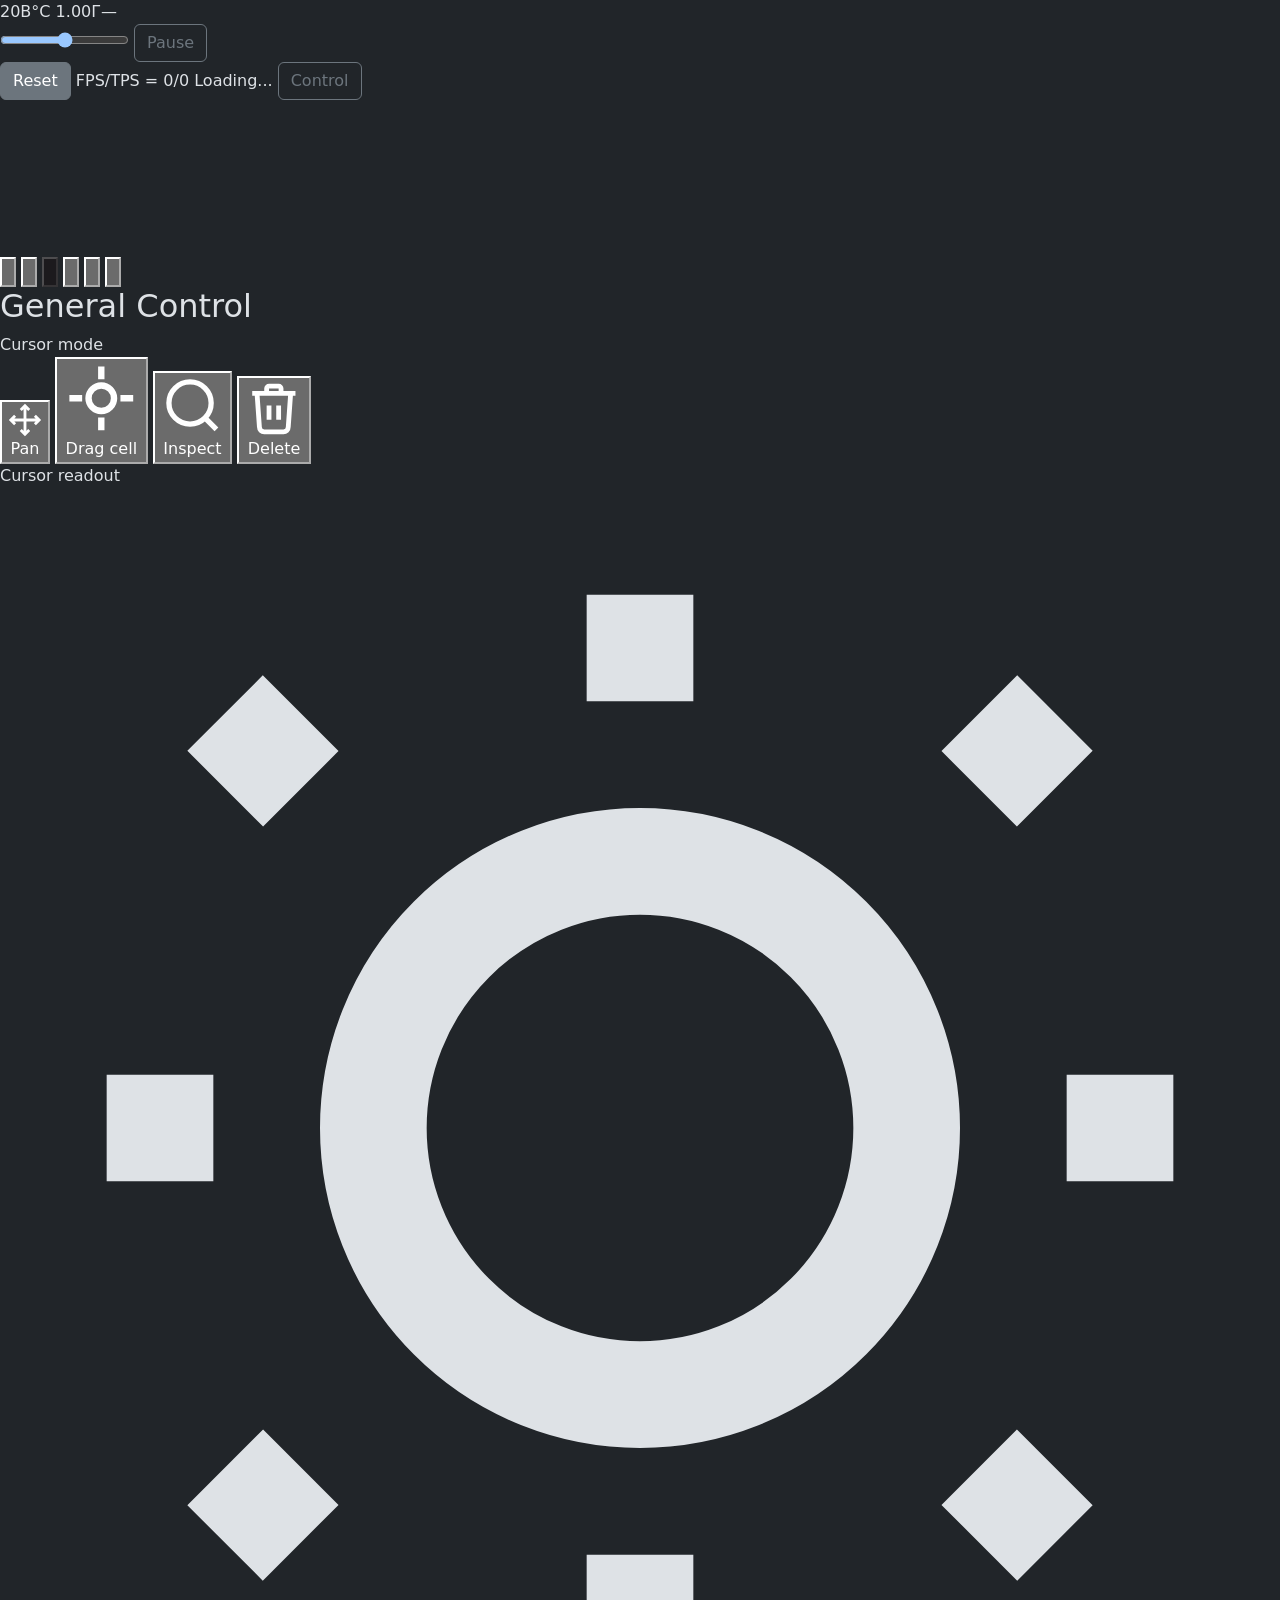
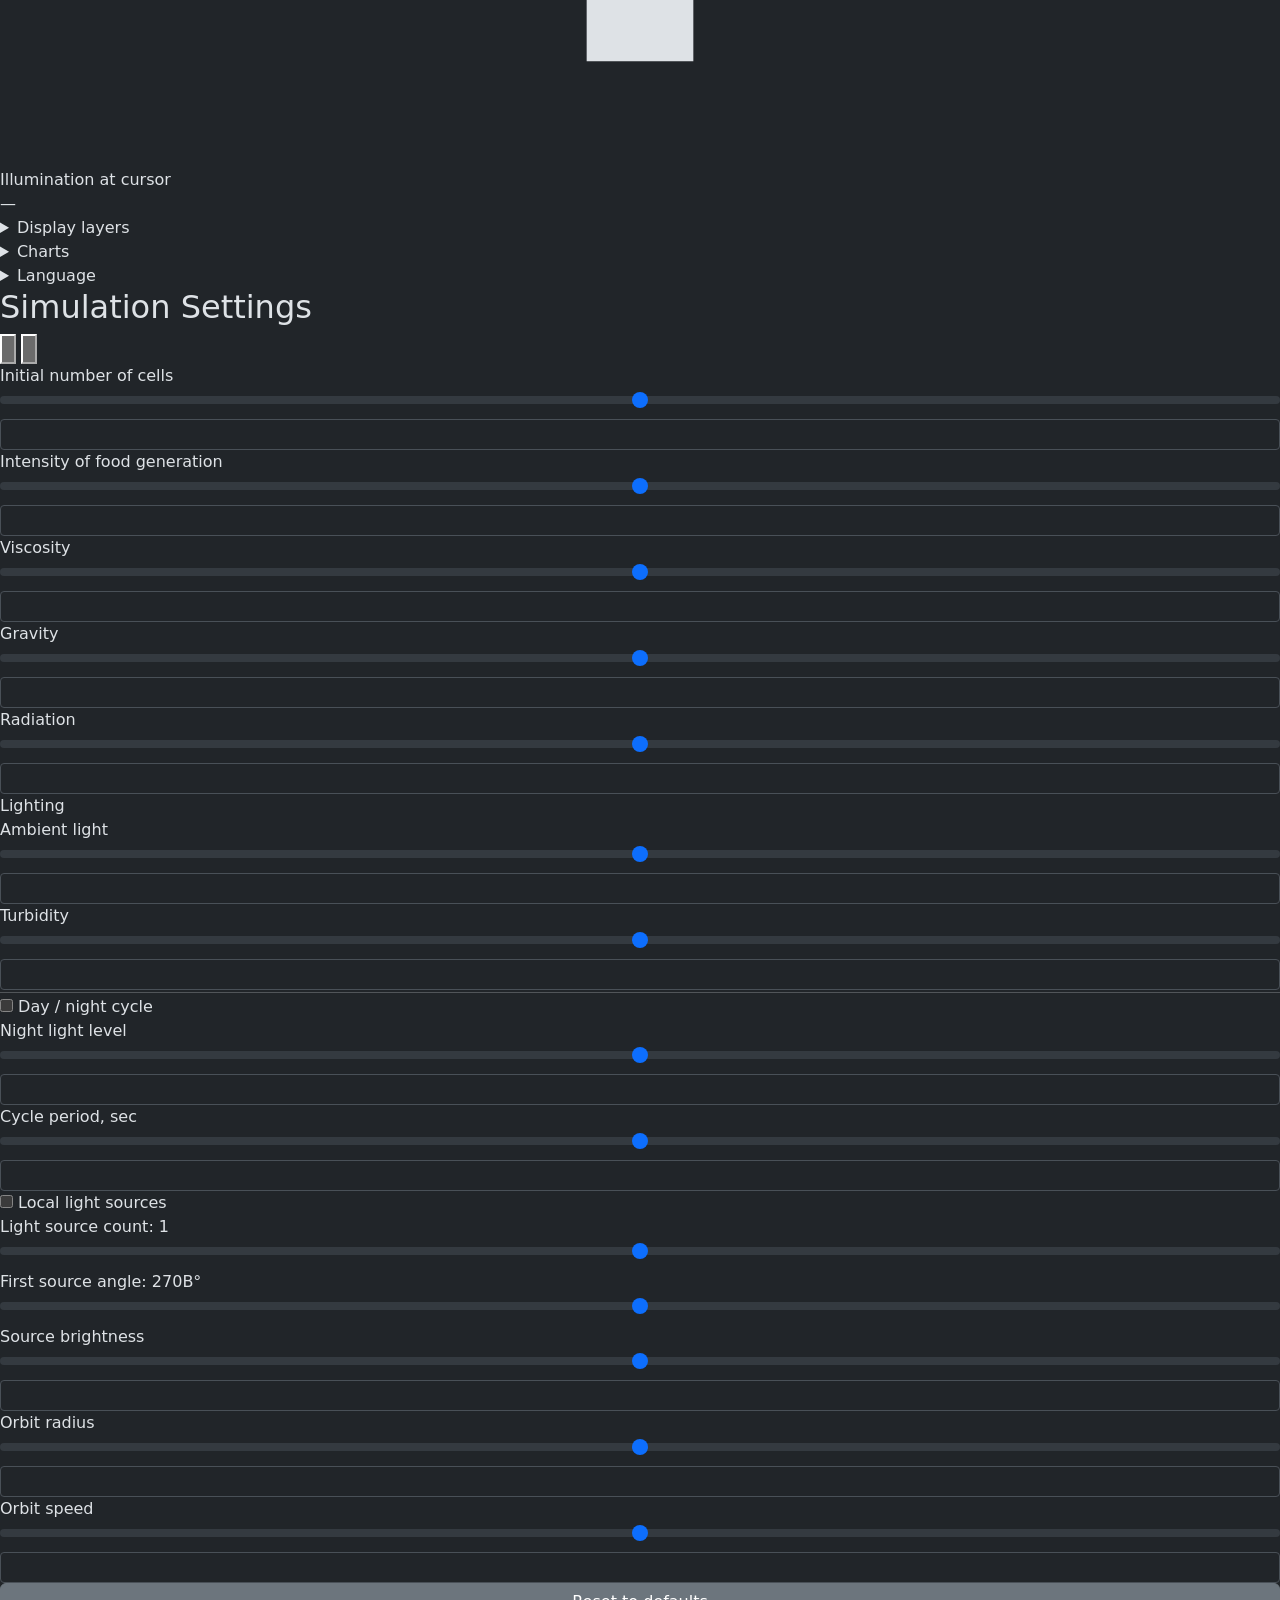
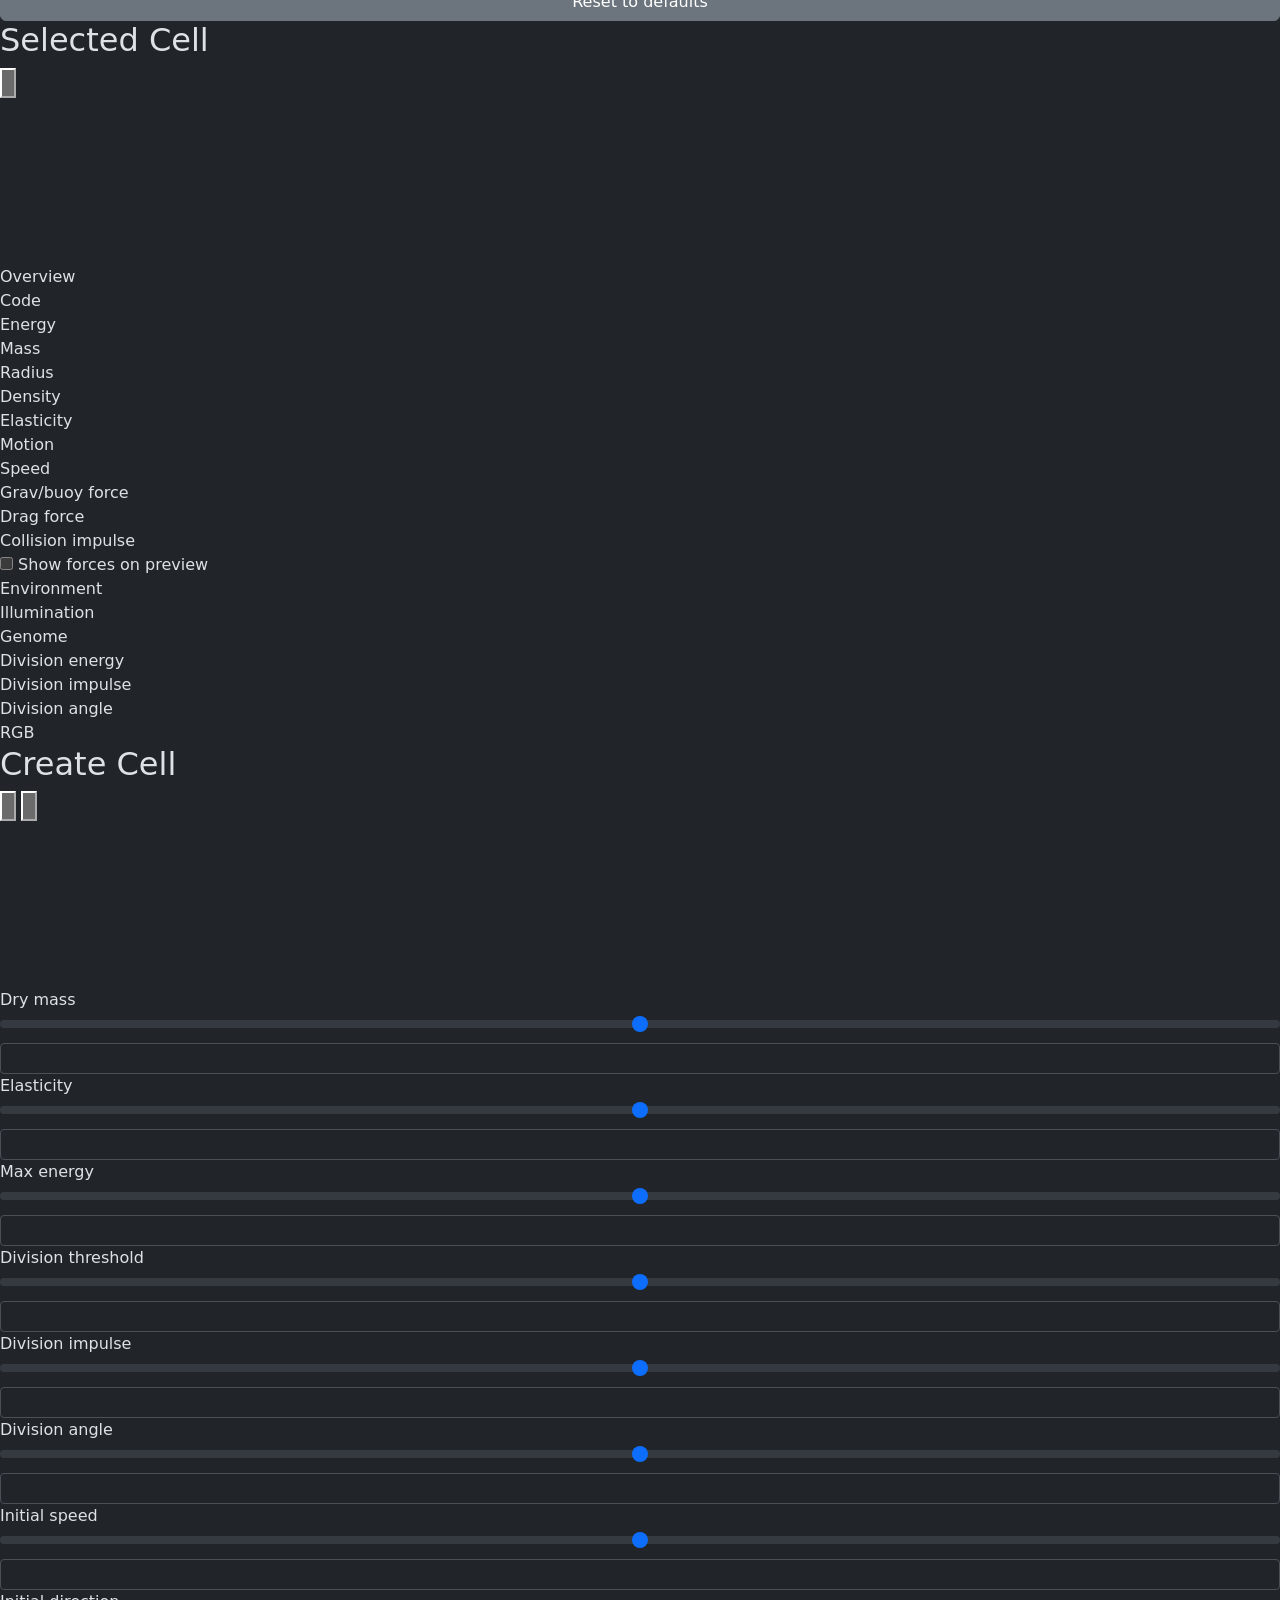
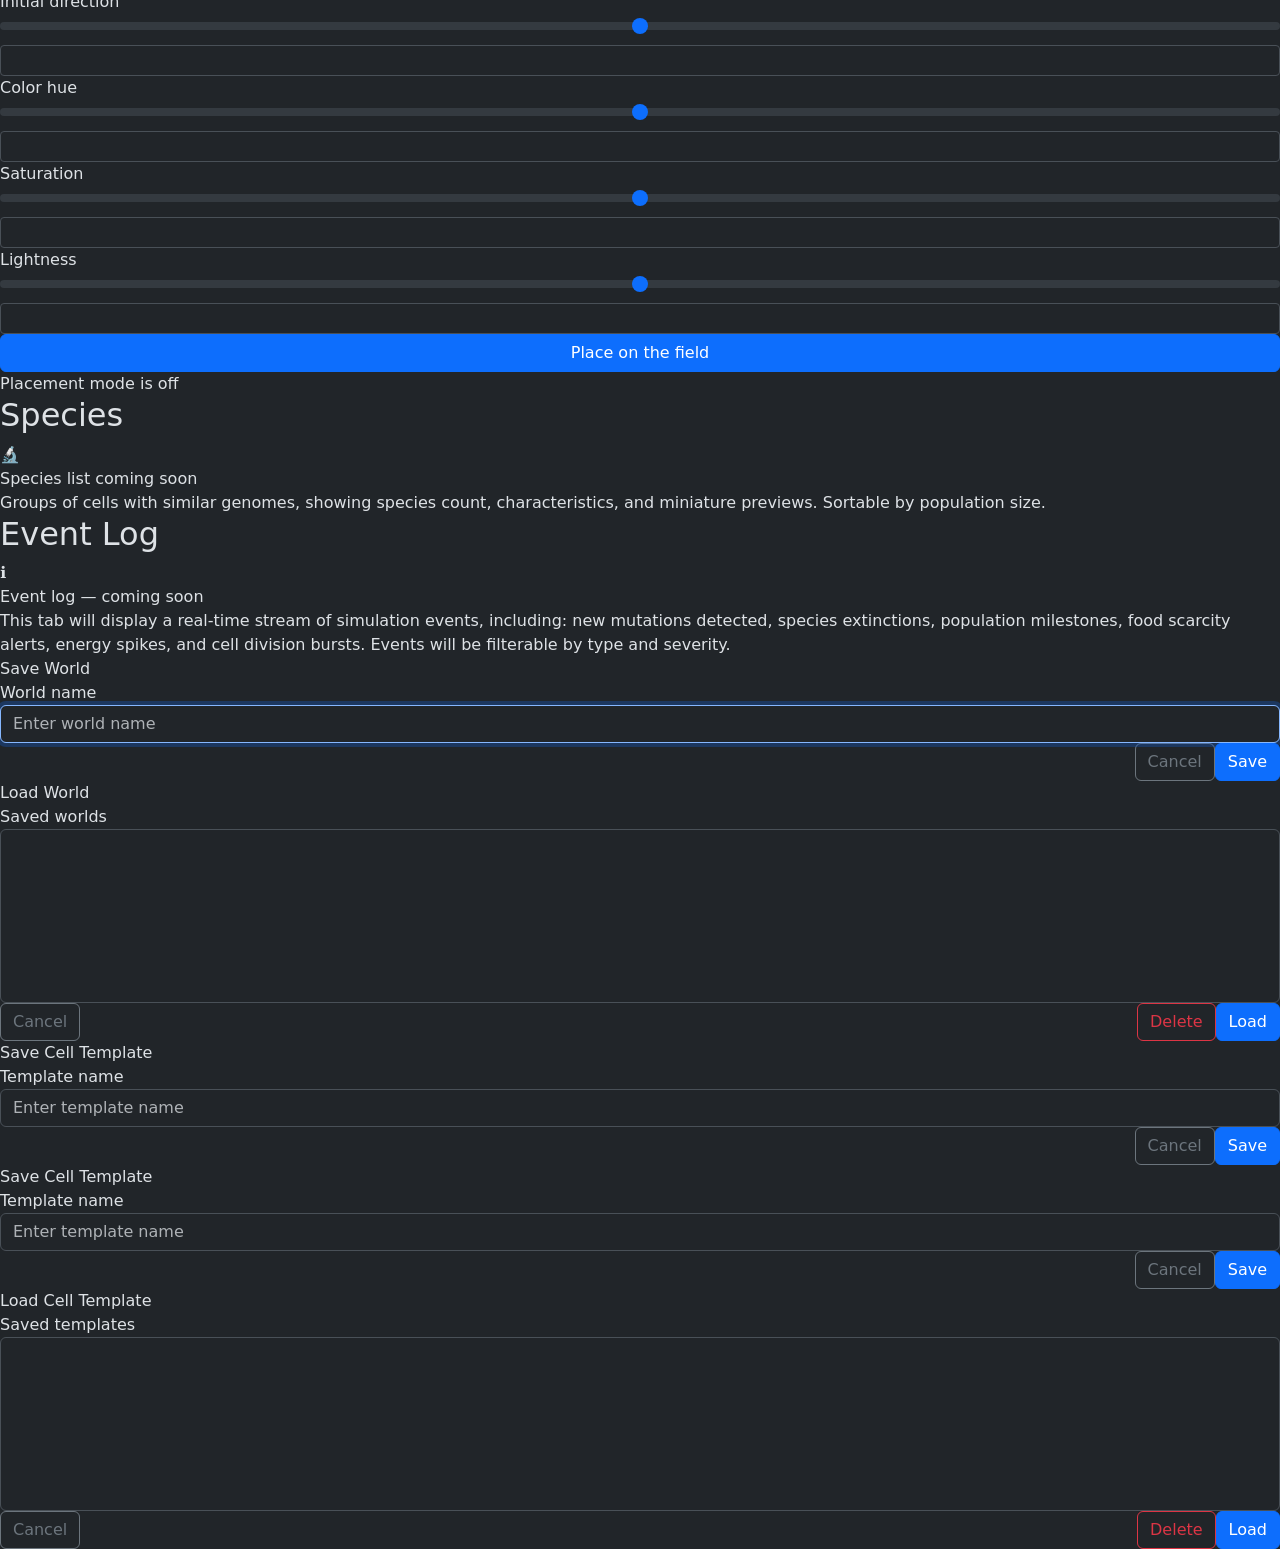
==== commit 145e3e27: "feat: add environmental physics and lighting system" ====
--- a/src/main/resources/static/index.html
+++ b/src/main/resources/static/index.html
@@ -10,9 +10,9 @@
 <body>
 <div class="toolbar">
     <div class="time-control">
-        <div class="temp-display" title="Temperature / simulation speed">
-            <span id="temperatureLabel" class="temp-value">20°C</span>
-            <span id="speedLabel" class="speed-value">1.00×</span>
+        <div id="tempDisplay" class="temp-display" title="Temperature / simulation speed">
+            <span id="temperatureLabel" class="temp-value">20В°C</span>
+            <span id="speedLabel" class="speed-value">1.00Г—</span>
         </div>
         <input id="timeSlider" type="range" min="0" max="100" step="1" value="50"
                title="Temperature and simulation speed">
@@ -28,25 +28,46 @@
 
 <div class="main-layout">
     <div class="environment-scroll">
-        <canvas id="environment"></canvas>
+        <div class="environment-wrap">
+            <canvas id="environment"></canvas>
+        </div>
     </div>
 
     <div class="sidebar-wrapper">
         <nav class="sidebar-tabs">
             <button class="sidebar-tab active" data-tab="control" title="General Control">
-                <svg viewBox="0 0 24 24" fill="none" stroke="currentColor" stroke-width="2"><circle cx="12" cy="12" r="3"/><path d="M12 1v4M12 19v4M4.22 4.22l2.83 2.83M16.95 16.95l2.83 2.83M1 12h4M19 12h4M4.22 19.78l2.83-2.83M16.95 7.05l2.83-2.83"/></svg>
+                <svg viewBox="0 0 24 24" fill="none" stroke="currentColor" stroke-width="2">
+                    <path d="M4 4l7.07 17 2.51-7.39L21 11.07z"/>
+                </svg>
             </button>
             <button class="sidebar-tab" data-tab="settings" title="Simulation Settings">
-                <svg viewBox="0 0 24 24" fill="none" stroke="currentColor" stroke-width="2"><path d="M12.22 2h-.44a2 2 0 0 0-2 2v.18a2 2 0 0 1-1 1.73l-.43.25a2 2 0 0 1-2 0l-.15-.08a2 2 0 0 0-2.73.73l-.22.38a2 2 0 0 0 .73 2.73l.15.1a2 2 0 0 1 1 1.72v.51a2 2 0 0 1-1 1.74l-.15.09a2 2 0 0 0-.73 2.73l.22.38a2 2 0 0 0 2.73.73l.15-.08a2 2 0 0 1 2 0l.43.25a2 2 0 0 1 1 1.73V20a2 2 0 0 0 2 2h.44a2 2 0 0 0 2-2v-.18a2 2 0 0 1 1-1.73l.43-.25a2 2 0 0 1 2 0l.15.08a2 2 0 0 0 2.73-.73l.22-.39a2 2 0 0 0-.73-2.73l-.15-.08a2 2 0 0 1-1-1.74v-.5a2 2 0 0 1 1-1.74l.15-.09a2 2 0 0 0 .73-2.73l-.22-.38a2 2 0 0 0-2.73-.73l-.15.08a2 2 0 0 1-2 0l-.43-.25a2 2 0 0 1-1-1.73V4a2 2 0 0 0-2-2z"/><circle cx="12" cy="12" r="3"/></svg>
+                <svg viewBox="0 0 24 24" fill="none" stroke="currentColor" stroke-width="2">
+                    <path d="M12.22 2h-.44a2 2 0 0 0-2 2v.18a2 2 0 0 1-1 1.73l-.43.25a2 2 0 0 1-2 0l-.15-.08a2 2 0 0 0-2.73.73l-.22.38a2 2 0 0 0 .73 2.73l.15.1a2 2 0 0 1 1 1.72v.51a2 2 0 0 1-1 1.74l-.15.09a2 2 0 0 0-.73 2.73l.22.38a2 2 0 0 0 2.73.73l.15-.08a2 2 0 0 1 2 0l.43.25a2 2 0 0 1 1 1.73V20a2 2 0 0 0 2 2h.44a2 2 0 0 0 2-2v-.18a2 2 0 0 1 1-1.73l.43-.25a2 2 0 0 1 2 0l.15.08a2 2 0 0 0 2.73-.73l.22-.39a2 2 0 0 0-.73-2.73l-.15-.08a2 2 0 0 1-1-1.74v-.5a2 2 0 0 1 1-1.74l.15-.09a2 2 0 0 0 .73-2.73l-.22-.38a2 2 0 0 0-2.73-.73l-.15.08a2 2 0 0 1-2 0l-.43-.25a2 2 0 0 1-1-1.73V4a2 2 0 0 0-2-2z"/>
+                    <circle cx="12" cy="12" r="3"/>
+                </svg>
             </button>
             <button class="sidebar-tab sidebar-tab--disabled" data-tab="selected" id="selectedCellTab" title="Selected Cell" disabled>
-                <svg viewBox="0 0 24 24" fill="none" stroke="currentColor" stroke-width="2"><circle cx="11" cy="11" r="8"/><path d="m21 21-4.35-4.35"/></svg>
+                <svg viewBox="0 0 24 24" fill="none" stroke="currentColor" stroke-width="2">
+                    <circle cx="11" cy="11" r="8"/>
+                    <path d="m21 21-4.35-4.35"/>
+                </svg>
             </button>
             <button class="sidebar-tab" data-tab="create" title="Create Cell">
-                <svg viewBox="0 0 24 24" fill="none" stroke="currentColor" stroke-width="2"><circle cx="12" cy="12" r="8"/><line x1="12" y1="8" x2="12" y2="16"/><line x1="8" y1="12" x2="16" y2="12"/></svg>
+                <svg viewBox="0 0 24 24" fill="none" stroke="currentColor" stroke-width="2">
+                    <circle cx="12" cy="12" r="8"/>
+                    <line x1="12" y1="8" x2="12" y2="16"/>
+                    <line x1="8" y1="12" x2="16" y2="12"/>
+                </svg>
             </button>
             <button class="sidebar-tab" data-tab="species" title="Species List">
-                <svg viewBox="0 0 24 24" fill="none" stroke="currentColor" stroke-width="2"><path d="M8 6h13M8 12h13M8 18h13M3 6h.01M3 12h.01M3 18h.01"/></svg>
+                <svg viewBox="0 0 24 24" fill="none" stroke="currentColor" stroke-width="2">
+                    <circle cx="7" cy="8" r="3"/>
+                    <circle cx="17" cy="8" r="3"/>
+                    <circle cx="12" cy="17" r="3"/>
+                    <path d="M9.5 10.5 11 14"/>
+                    <path d="M14.5 10.5 13 14"/>
+                    <path d="M10 8h4"/>
+                </svg>
             </button>
             <button class="sidebar-tab" data-tab="logs" title="Event Log">
                 <svg viewBox="0 0 24 24" fill="none" stroke="currentColor" stroke-width="2"><path d="M14 2H6a2 2 0 0 0-2 2v16a2 2 0 0 0 2 2h12a2 2 0 0 0 2-2V8z"/><polyline points="14 2 14 8 20 8"/><line x1="16" y1="13" x2="8" y2="13"/><line x1="16" y1="17" x2="8" y2="17"/><polyline points="10 9 9 9 8 9"/></svg>
@@ -56,7 +77,9 @@
         <aside class="cell-sidebar">
 
             <div id="tabControl" class="tab-panel active">
-                <h2>General Control</h2>
+                <div class="panel-header-row">
+                    <h2>General Control</h2>
+                </div>
 
                 <div class="panel-section">
                     <div class="panel-section-label">Cursor mode</div>
@@ -80,12 +103,25 @@
                     </div>
                 </div>
 
+                <div class="panel-section">
+                    <div class="panel-section-label">Cursor readout</div>
+                    <div class="cursor-readout-block">
+                        <div class="cursor-readout-icon">
+                            <svg viewBox="0 0 24 24" fill="none" stroke="currentColor" stroke-width="2"><circle cx="12" cy="12" r="5"/><path d="M12 2v2M12 20v2M4.22 4.22l1.42 1.42M18.36 18.36l1.42 1.42M2 12h2M20 12h2M4.22 19.78l1.42-1.42M18.36 5.64l1.42-1.42"/></svg>
+                        </div>
+                        <div class="cursor-readout-body">
+                            <div class="cursor-readout-label">Illumination at cursor</div>
+                            <div id="lightProbeDisplay" class="cursor-readout-value">—</div>
+                        </div>
+                    </div>
+                </div>
+
                 <div class="accordion-group">
                     <details class="accordion-item">
                         <summary class="accordion-header">Display layers</summary>
                         <div class="accordion-body">
                             <div class="placeholder-block">
-                                <div class="placeholder-icon">🧪</div>
+                                <div class="placeholder-icon">рџ§Є</div>
                                 <div class="placeholder-text">Layer toggles coming soon</div>
                                 <div class="placeholder-sub">Gas concentration, temperature field, energy gradient and more</div>
                             </div>
@@ -96,7 +132,7 @@
                         <summary class="accordion-header">Charts</summary>
                         <div class="accordion-body">
                             <div class="placeholder-block">
-                                <div class="placeholder-icon">📈</div>
+                                <div class="placeholder-icon">рџ“€</div>
                                 <div class="placeholder-text">Charts coming soon</div>
                                 <div class="placeholder-sub">Population dynamics, energy flow, mutation rate over time</div>
                             </div>
@@ -109,13 +145,13 @@
                             <div class="locale-list">
                                 <label class="locale-option active">
                                     <input type="radio" name="locale" value="en" checked>
-                                    <span class="locale-flag">🇬🇧</span>
+                                    <span class="locale-flag">рџ‡¬рџ‡§</span>
                                     <span>English</span>
                                 </label>
                                 <label class="locale-option disabled" title="Coming soon">
                                     <input type="radio" name="locale" value="ru" disabled>
-                                    <span class="locale-flag">🇷🇺</span>
-                                    <span>Русский</span>
+                                    <span class="locale-flag">рџ‡·рџ‡є</span>
+                                    <span>Р СѓСЃСЃРєРёР№</span>
                                     <span class="locale-soon">soon</span>
                                 </label>
                             </div>
@@ -140,24 +176,142 @@
                 <div class="settings-field">
                     <label for="initialCellCountSlider">Initial number of cells</label>
                     <div class="settings-input-row">
-                        <input id="initialCellCountSlider" type="range" class="form-range" min="0" max="300" step="1">
-                        <input id="initialCellCountValue" type="number" class="form-control form-control-sm" min="0" max="300" step="1">
+                        <input id="initialCellCountSlider" type="range" class="form-range">
+                        <input id="initialCellCountValue" type="number" class="form-control form-control-sm">
                     </div>
                 </div>
 
                 <div class="settings-field">
                     <label for="foodSpawnRateSlider">Intensity of food generation</label>
                     <div class="settings-input-row">
-                        <input id="foodSpawnRateSlider" type="range" class="form-range" min="0" max="100" step="1">
-                        <input id="foodSpawnRateValue" type="number" class="form-control form-control-sm" min="0" max="100" step="1">
-                    </div>
-                </div>
-
-                <div class="settings-field">
-                    <label for="deadCellLifetimeTicksSlider">Lifetime of a dead cell</label>
-                    <div class="settings-input-row">
-                        <input id="deadCellLifetimeTicksSlider" type="range" class="form-range" min="1" max="500" step="1">
-                        <input id="deadCellLifetimeTicksValue" type="number" class="form-control form-control-sm" min="1" max="500" step="1">
+                        <input id="foodSpawnRateSlider" type="range" class="form-range">
+                        <input id="foodSpawnRateValue" type="number" class="form-control form-control-sm">
+                    </div>
+                </div>
+
+                <div class="settings-field">
+                    <label for="viscositySlider">Viscosity</label>
+                    <div class="settings-input-row">
+                        <input id="viscositySlider" type="range" class="form-range">
+                        <input id="viscosityValue" type="number" class="form-control form-control-sm">
+                    </div>
+                </div>
+
+                <div class="settings-field">
+                    <label for="gravitySlider">Gravity</label>
+                    <div class="settings-input-row">
+                        <input id="gravitySlider" type="range" class="form-range">
+                        <input id="gravityValue" type="number" class="form-control form-control-sm">
+                    </div>
+                </div>
+
+                <div class="settings-field">
+                    <label for="radiationSlider">Radiation</label>
+                    <div class="settings-input-row">
+                        <input id="radiationSlider" type="range" class="form-range">
+                        <input id="radiationValue" type="number" class="form-control form-control-sm">
+                    </div>
+                </div>
+
+                <div class="settings-section">
+                    <div class="settings-section-header">
+                        <span class="settings-section-label">Lighting</span>
+                    </div>
+                    <div class="settings-section-body">
+
+                        <div class="settings-field">
+                            <label for="globalLightSlider">Ambient light</label>
+                            <div class="settings-input-row">
+                                <input id="globalLightSlider" type="range" class="form-range">
+                                <input id="globalLightValue" type="number" class="form-control form-control-sm">
+                            </div>
+                        </div>
+
+                        <div class="settings-field">
+                            <label for="turbiditySlider">Turbidity</label>
+                            <div class="settings-input-row">
+                                <input id="turbiditySlider" type="range" class="form-range">
+                                <input id="turbidityValue" type="number" class="form-control form-control-sm">
+                            </div>
+                        </div>
+
+                        <hr style="border-color: var(--c-border-soft); margin: 2px 0;">
+
+                        <div class="settings-field checkbox-field">
+                            <label for="globalLightCycleEnabled">
+                                <input id="globalLightCycleEnabled" type="checkbox">
+                                Day / night cycle
+                            </label>
+                        </div>
+
+                        <div id="lightCycleFields" class="light-cycle-fields hidden">
+                            <div class="settings-field">
+                                <label for="globalLightCycleMinSlider">Night light level</label>
+                                <div class="settings-input-row">
+                                    <input id="globalLightCycleMinSlider" type="range" class="form-range">
+                                    <input id="globalLightCycleMinValue" type="number" class="form-control form-control-sm">
+                                </div>
+                            </div>
+
+                            <div class="settings-field">
+                                <label for="globalLightCyclePeriodSlider">Cycle period, sec</label>
+                                <div class="settings-input-row">
+                                    <input id="globalLightCyclePeriodSlider" type="range" class="form-range">
+                                    <input id="globalLightCyclePeriodValue" type="number" class="form-control form-control-sm">
+                                </div>
+                            </div>
+                        </div>
+
+                        <div class="settings-field checkbox-field">
+                            <label for="localLightSourcesEnabled">
+                                <input id="localLightSourcesEnabled" type="checkbox">
+                                Local light sources
+                            </label>
+                        </div>
+
+                        <div id="localLightSourceFields" class="light-cycle-fields hidden">
+                            <div class="settings-field">
+                                <label for="lightSourceCountSlider">
+                                    Light source count:
+                                    <span id="lightSourceCountLabel">1</span>
+                                </label>
+                                <input id="lightSourceCountSlider" type="range" class="form-range discrete-slider">
+                                <div id="lightSourceCountTicks" class="discrete-ticks"></div>
+                            </div>
+
+                            <div class="settings-field">
+                                <label for="lightSourceStartAngleSlider">
+                                    First source angle:
+                                    <span id="lightSourceStartAngleLabel">270В°</span>
+                                </label>
+                                <input id="lightSourceStartAngleSlider" type="range" class="form-range discrete-slider">
+                                <div id="lightSourceStartAngleTicks" class="discrete-ticks"></div>
+                            </div>
+
+                            <div class="settings-field">
+                                <label for="lightSourceBrightnessSlider">Source brightness</label>
+                                <div class="settings-input-row">
+                                    <input id="lightSourceBrightnessSlider" type="range" class="form-range">
+                                    <input id="lightSourceBrightnessValue" type="number" class="form-control form-control-sm">
+                                </div>
+                            </div>
+
+                            <div class="settings-field">
+                                <label for="lightSourceOrbitRadiusSlider">Orbit radius</label>
+                                <div class="settings-input-row">
+                                    <input id="lightSourceOrbitRadiusSlider" type="range" class="form-range">
+                                    <input id="lightSourceOrbitRadiusValue" type="number" class="form-control form-control-sm">
+                                </div>
+                            </div>
+
+                            <div class="settings-field">
+                                <label for="lightSourceOrbitSpeedSlider">Orbit speed</label>
+                                <div class="settings-input-row">
+                                    <input id="lightSourceOrbitSpeedSlider" type="range" class="form-range">
+                                    <input id="lightSourceOrbitSpeedValue" type="number" class="form-control form-control-sm">
+                                </div>
+                            </div>
+                        </div>
                     </div>
                 </div>
 
@@ -167,31 +321,108 @@
             <div id="tabSelected" class="tab-panel hidden">
                 <div class="panel-header-row">
                     <h2>Selected Cell</h2>
-                    <button id="saveSelectedCellBtn" class="icon-btn" title="Save cell template">
+                    <button id="saveSelectedCellBtn" class="icon-btn hidden" title="Save cell template">
                         <svg viewBox="0 0 24 24" fill="none" stroke="currentColor" stroke-width="2"><path d="M21 15v4a2 2 0 0 1-2 2H5a2 2 0 0 1-2-2v-4"/><polyline points="7 10 12 15 17 10"/><line x1="12" y1="15" x2="12" y2="3"/></svg>
                     </button>
                 </div>
 
                 <div id="selectedCellContent" class="hidden">
+
                     <div class="sticky-preview">
                         <div class="selected-cell-preview-wrap">
                             <canvas id="selectedCellPreviewCanvas" width="160" height="160"></canvas>
                         </div>
                     </div>
-                    <div class="cell-info-grid">
-                        <div class="cell-info-label">Code</div>
-                        <div id="selectedCellCode"></div>
-                        <div class="cell-info-label">Energy</div>
-                        <div id="selectedCellEnergy"></div>
-                        <div class="cell-info-label">Division threshold</div>
-                        <div id="selectedCellDivisionThreshold"></div>
-                        <div class="cell-info-label">Division impulse</div>
-                        <div id="selectedCellDivisionImpulse"></div>
-                        <div class="cell-info-label">RGB</div>
-                        <div id="selectedCellRgb"></div>
-                        <div class="cell-info-label">Speed</div>
-                        <div id="selectedCellSpeed"></div>
-                    </div>
+
+                    <div class="settings-section">
+                        <div class="settings-section-header">
+                            <span class="settings-section-label">Overview</span>
+                        </div>
+                        <div class="cell-info-grid">
+
+                            <div class="cell-info-label">Code</div>
+                            <div id="selectedCellCode"></div>
+
+                            <div class="cell-info-label">Energy</div>
+                            <div id="selectedCellEnergy"></div>
+
+                            <div class="cell-info-label">Mass</div>
+                            <div id="selectedCellMass"></div>
+
+                            <div class="cell-info-label">Radius</div>
+                            <div id="selectedCellRadius"></div>
+
+                            <div class="cell-info-label">Density</div>
+                            <div id="selectedCellDensity"></div>
+
+                            <div class="cell-info-label">Elasticity</div>
+                            <div id="selectedCellElasticity"></div>
+
+                        </div>
+                    </div>
+
+                    <div class="settings-section">
+                        <div class="settings-section-header">
+                            <span class="settings-section-label">Motion</span>
+                        </div>
+                        <div class="cell-info-grid">
+
+                            <div class="cell-info-label">Speed</div>
+                            <div id="selectedCellSpeed"></div>
+
+                            <div id="selectedCellGravBuoyLabel" class="cell-info-label">Grav/buoy force</div>
+                            <div id="selectedCellGravBuoyForce"></div>
+
+                            <div class="cell-info-label">Drag force</div>
+                            <div id="selectedCellDragForce"></div>
+
+                            <div id="selectedCellImpulseRow" class="cell-info-impulse-row hidden">
+                                <div class="cell-info-label">Collision impulse</div>
+                                <div id="selectedCellCollisionImpulse"></div>
+                            </div>
+
+                            <div class="force-view-toggle-row">
+                                <label class="force-view-toggle-label">
+                                    <input type="checkbox" id="forceViewToggle" class="force-view-checkbox">
+                                    <span>Show forces on preview</span>
+                                </label>
+                            </div>
+                        </div>
+                    </div>
+
+                    <div class="settings-section">
+                        <div class="settings-section-header">
+                            <span class="settings-section-label">Environment</span>
+                        </div>
+                        <div class="cell-info-grid">
+
+                            <div class="cell-info-label">Illumination</div>
+                            <div id="selectedCellIllumination"></div>
+
+                        </div>
+                    </div>
+
+                    <div class="settings-section">
+                        <div class="settings-section-header">
+                            <span class="settings-section-label">Genome</span>
+                        </div>
+                        <div class="cell-info-grid">
+
+                            <div class="cell-info-label">Division energy</div>
+                            <div id="selectedCellDivisionThreshold"></div>
+
+                            <div class="cell-info-label">Division impulse</div>
+                            <div id="selectedCellDivisionImpulse"></div>
+
+                            <div class="cell-info-label">Division angle</div>
+                            <div id="selectedCellDivisionAngle"></div>
+
+                            <div class="cell-info-label">RGB</div>
+                            <div id="selectedCellRgb"></div>
+
+                        </div>
+                    </div>
+
                 </div>
             </div>
 
@@ -215,50 +446,90 @@
                 </div>
 
                 <div class="settings-field">
+                    <label for="createDryMassSlider">Dry mass</label>
+                    <div class="settings-input-row">
+                        <input id="createDryMassSlider" type="range" class="form-range">
+                        <input id="createDryMassInput" type="number" class="form-control form-control-sm">
+                    </div>
+                </div>
+
+                <div class="settings-field">
+                    <label for="createElasticitySlider">Elasticity</label>
+                    <div class="settings-input-row">
+                        <input id="createElasticitySlider" type="range" class="form-range">
+                        <input id="createElasticityInput" type="number" class="form-control form-control-sm">
+                    </div>
+                </div>
+
+                <div class="settings-field">
+                    <label for="createMaxEnergySlider">Max energy</label>
+                    <div class="settings-input-row">
+                        <input id="createMaxEnergySlider" type="range" class="form-range">
+                        <input id="createMaxEnergyInput" type="number" class="form-control form-control-sm">
+                    </div>
+                </div>
+
+                <div class="settings-field">
                     <label for="createDivisionThresholdSlider">Division threshold</label>
                     <div class="settings-input-row">
-                        <input id="createDivisionThresholdSlider" type="range" class="form-range" min="20" max="100" step="0.1">
-                        <input id="createDivisionThresholdInput" type="number" class="form-control form-control-sm" min="20" max="100" step="0.1">
-                    </div>
-                </div>
-
-                <div class="settings-field">
-                    <label for="createDivisionImpulseSlider">Division impulse strength</label>
-                    <div class="settings-input-row">
-                        <input id="createDivisionImpulseSlider" type="range" class="form-range" min="0.5" max="6" step="0.1">
-                        <input id="createDivisionImpulseInput" type="number" class="form-control form-control-sm" min="0.5" max="6" step="0.1">
+                        <input id="createDivisionThresholdSlider" type="range" class="form-range">
+                        <input id="createDivisionThresholdInput" type="number" class="form-control form-control-sm">
+                    </div>
+                </div>
+
+                <div class="settings-field">
+                    <label for="createDivisionImpulseSlider">Division impulse</label>
+                    <div class="settings-input-row">
+                        <input id="createDivisionImpulseSlider" type="range" class="form-range">
+                        <input id="createDivisionImpulseInput" type="number" class="form-control form-control-sm">
+                    </div>
+                </div>
+
+                <div class="settings-field">
+                    <label for="createDivisionAngleSlider">Division angle</label>
+                    <div class="settings-input-row">
+                        <input id="createDivisionAngleSlider" type="range" class="form-range">
+                        <input id="createDivisionAngleInput" type="number" class="form-control form-control-sm">
+                    </div>
+                </div>
+
+                <div class="settings-field">
+                    <label for="createInitialSpeedSlider">Initial speed</label>
+                    <div class="settings-input-row">
+                        <input id="createInitialSpeedSlider" type="range" class="form-range">
+                        <input id="createInitialSpeedInput" type="number" class="form-control form-control-sm">
+                    </div>
+                </div>
+
+                <div class="settings-field">
+                    <label for="createInitialDirectionSlider">Initial direction</label>
+                    <div class="settings-input-row">
+                        <input id="createInitialDirectionSlider" type="range" class="form-range">
+                        <input id="createInitialDirectionInput" type="number" class="form-control form-control-sm">
                     </div>
                 </div>
 
                 <div class="settings-field">
                     <label for="createColorHueSlider">Color hue</label>
                     <div class="settings-input-row">
-                        <input id="createColorHueSlider" type="range" class="form-range" min="0" max="360" step="0.1">
-                        <input id="createColorHueInput" type="number" class="form-control form-control-sm" min="0" max="360" step="0.1">
+                        <input id="createColorHueSlider" type="range" class="form-range">
+                        <input id="createColorHueInput" type="number" class="form-control form-control-sm">
                     </div>
                 </div>
 
                 <div class="settings-field">
                     <label for="createSaturationSlider">Saturation</label>
                     <div class="settings-input-row">
-                        <input id="createSaturationSlider" type="range" class="form-range" min="30" max="100" step="0.1">
-                        <input id="createSaturationInput" type="number" class="form-control form-control-sm" min="30" max="100" step="0.1">
+                        <input id="createSaturationSlider" type="range" class="form-range">
+                        <input id="createSaturationInput" type="number" class="form-control form-control-sm">
                     </div>
                 </div>
 
                 <div class="settings-field">
                     <label for="createLightnessSlider">Lightness</label>
                     <div class="settings-input-row">
-                        <input id="createLightnessSlider" type="range" class="form-range" min="35" max="75" step="0.1">
-                        <input id="createLightnessInput" type="number" class="form-control form-control-sm" min="35" max="75" step="0.1">
-                    </div>
-                </div>
-
-                <div class="settings-field">
-                    <label for="createMaxEnergySlider">Max energy</label>
-                    <div class="settings-input-row">
-                        <input id="createMaxEnergySlider" type="range" class="form-range" min="20" max="200" step="0.1">
-                        <input id="createMaxEnergyInput" type="number" class="form-control form-control-sm" min="20" max="200" step="0.1">
+                        <input id="createLightnessSlider" type="range" class="form-range">
+                        <input id="createLightnessInput" type="number" class="form-control form-control-sm">
                     </div>
                 </div>
 
@@ -270,7 +541,9 @@
             </div>
 
             <div id="tabSpecies" class="tab-panel hidden">
-                <h2>Species</h2>
+                <div class="panel-header-row">
+                    <h2>Species</h2>
+                </div>
                 <div class="placeholder-block placeholder-block--large">
                     <div class="placeholder-icon">🔬</div>
                     <div class="placeholder-text">Species list coming soon</div>
@@ -279,9 +552,11 @@
             </div>
 
             <div id="tabLogs" class="tab-panel hidden">
-                <h2>Event Log</h2>
+                <div class="panel-header-row">
+                    <h2>Event Log</h2>
+                </div>
                 <div class="log-info-entry">
-                    <div class="log-entry-icon">ℹ️</div>
+                    <div class="log-entry-icon">ℹ</div>
                     <div>
                         <div class="log-entry-title">Event log — coming soon</div>
                         <div class="log-entry-body">This tab will display a real-time stream of simulation events, including: new mutations detected, species extinctions, population milestones, food scarcity alerts, energy spikes, and cell division bursts. Events will be filterable by type and severity.</div>
